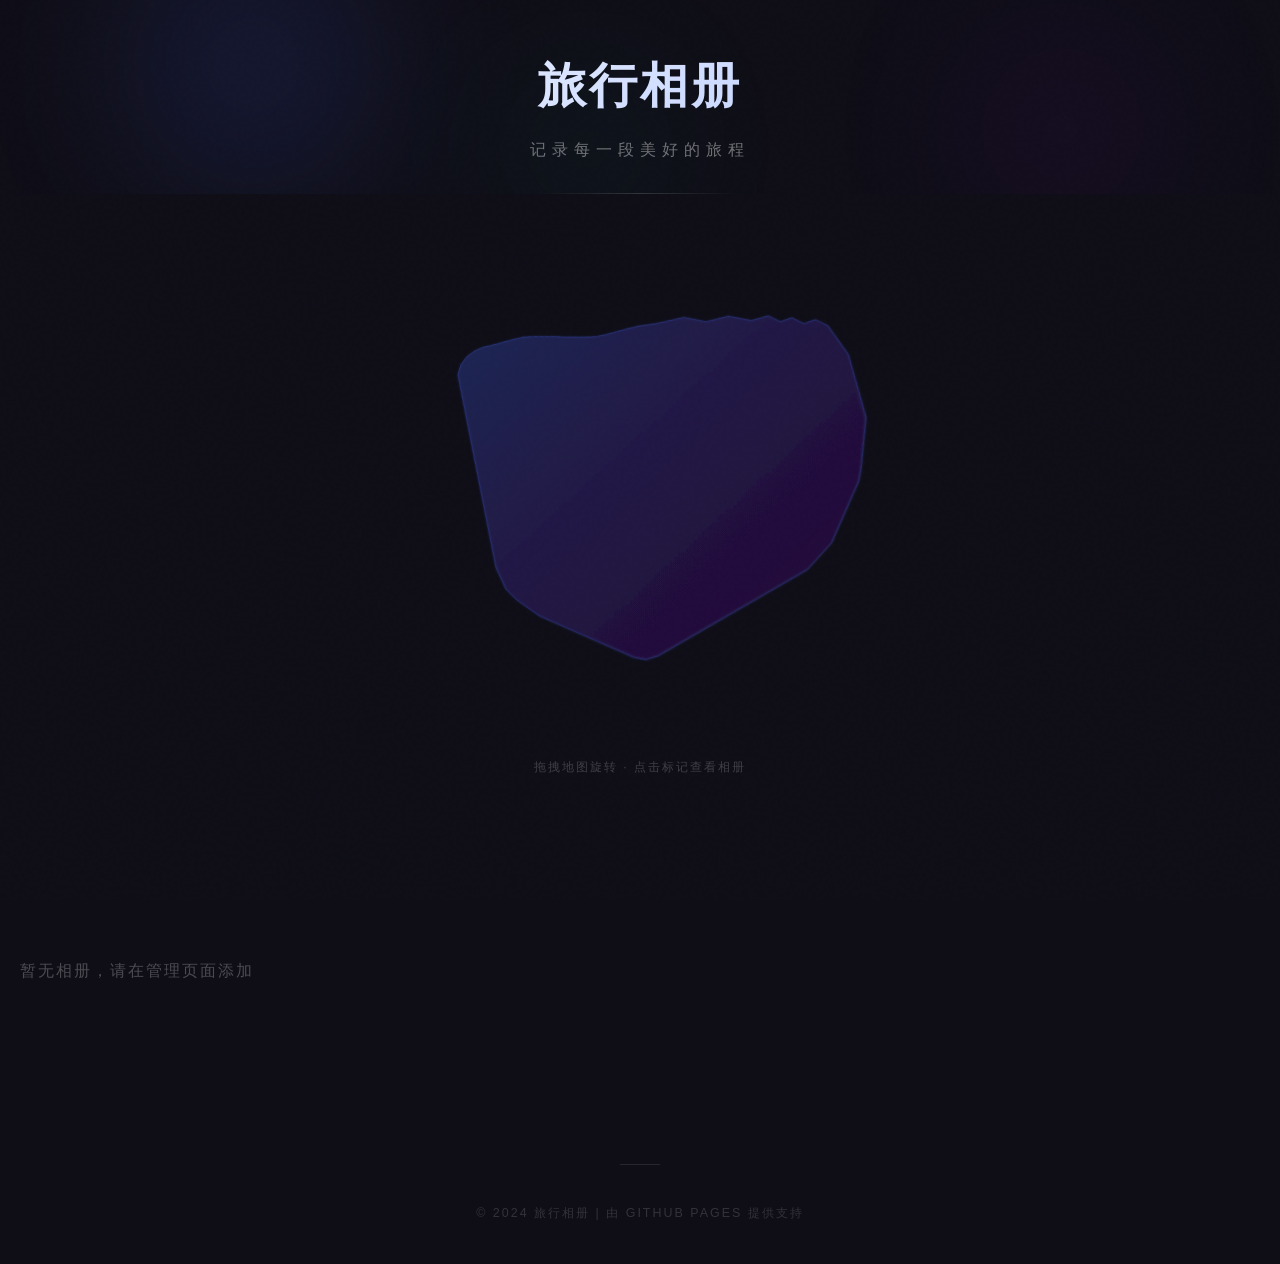
==== index.html @ 3a96f3ee "全新首页：2.5D中国地图+标记定位+底部自流动相册板块+拖拽旋转" ====
<!DOCTYPE html>
<html lang="zh-CN">
<head>
    <meta charset="UTF-8">
    <meta name="viewport" content="width=device-width, initial-scale=1.0">
    <title>旅行相册 - 记录美好旅程</title>
    <link rel="stylesheet" href="css/style.css">
    <link rel="stylesheet" href="css/animations.css">
</head>
<body>
    <div class="bg-decor">
        <div class="bg-orb"></div>
        <div class="bg-orb"></div>
        <div class="bg-orb"></div>
        <div class="bg-orb"></div>
        <div class="bg-orb"></div>
    </div>

    <div class="content-layer">
        <header class="hero-header">
            <div class="header-orbs">
                <div class="header-orb"></div>
                <div class="header-orb"></div>
                <div class="header-orb"></div>
            </div>
            <div class="container">
                <h1>旅行相册</h1>
                <p>记录每一段美好的旅程</p>
            </div>
        </header>

        <section class="map-section">
            <div class="map-wrapper" id="map-wrapper">
                <div class="map-scene" id="map-scene">
                    <svg class="china-map" id="china-map" viewBox="0 0 1000 800" xmlns="http://www.w3.org/2000/svg">
                        <defs>
                            <linearGradient id="mapGrad" x1="0%" y1="0%" x2="100%" y2="100%">
                                <stop offset="0%" style="stop-color:rgba(67,97,238,0.15);stop-opacity:1" />
                                <stop offset="100%" style="stop-color:rgba(114,9,183,0.1);stop-opacity:1" />
                            </linearGradient>
                            <filter id="mapGlow">
                                <feGaussianBlur stdDeviation="2" result="blur" />
                                <feComposite in="SourceGraphic" in2="blur" operator="over" />
                            </filter>
                        </defs>
                        <path class="map-outline" d="M530,80 L580,75 L620,90 L660,85 L700,100 L730,95 L750,110 L770,105 L790,120 L810,115 L830,130 L840,150 L850,170 L860,190 L865,220 L870,250 L875,280 L880,310 L875,340 L870,370 L865,400 L860,420 L850,440 L840,460 L830,480 L820,500 L810,520 L800,530 L790,540 L780,550 L770,560 L750,570 L730,580 L710,590 L690,600 L670,610 L650,620 L630,630 L610,640 L590,650 L570,660 L550,670 L530,680 L510,685 L490,680 L470,670 L450,660 L430,650 L410,640 L390,630 L370,620 L350,610 L330,600 L310,585 L290,570 L270,550 L260,530 L250,510 L245,490 L240,470 L235,450 L230,430 L225,410 L220,390 L215,370 L210,350 L205,330 L200,310 L195,290 L190,270 L185,250 L180,230 L175,210 L170,190 L165,170 L160,150 L155,130 L160,110 L170,95 L185,85 L200,80 L220,78 L240,75 L260,72 L280,70 L300,72 L320,75 L340,78 L360,82 L380,85 L400,88 L420,90 L440,88 L460,85 L480,82 L500,80 L530,80 Z"
                              fill="url(#mapGrad)" stroke="rgba(67,97,238,0.3)" stroke-width="1.5" filter="url(#mapGlow)" />
                        <path class="map-grid" d="M0,200 L1000,200 M0,400 L1000,400 M0,600 L1000,600 M200,0 L200,800 M400,0 L400,800 M600,0 L600,800 M800,0 L800,800"
                              stroke="rgba(255,255,255,0.02)" stroke-width="0.5" fill="none" />
                    </svg>
                    <div class="map-markers" id="map-markers"></div>
                </div>
            </div>
            <div class="map-hint">拖拽地图旋转 · 点击标记查看相册</div>
        </section>

        <section class="albums-section">
            <div class="albums-track-wrapper">
                <div class="albums-track" id="albums-track">
                    <div class="loading-spinner" id="loading"></div>
                </div>
            </div>
        </section>

        <footer>
            <p>&copy; 2024 旅行相册 | 由 GitHub Pages 提供支持</p>
        </footer>
    </div>

    <div class="modal" id="password-modal">
        <div class="modal-content modal-enter">
            <h3>输入密码访问</h3>
            <input type="password" id="password-input" placeholder="请输入访问密码" autocomplete="off">
            <button class="btn" id="password-submit">确认访问</button>
            <p class="error" id="password-error">密码错误，请重试</p>
        </div>
    </div>

    <script src="js/crypto.js"></script>
    <script src="js/github-api.js"></script>
    <script src="js/app.js"></script>
</body>
</html>
---- css/style.css ----
:root {
    --primary-color: #1a1a2e;
    --secondary-color: #4361ee;
    --accent-color: #e74c3c;
    --background-color: #0f0e17;
    --card-background: rgba(255, 255, 255, 0.04);
    --text-color: #fffffe;
    --text-light: rgba(255, 255, 255, 0.5);
    --shadow: 0 4px 20px rgba(0, 0, 0, 0.2);
    --shadow-hover: 0 16px 40px rgba(0, 0, 0, 0.3);
    --radius: 20px;
    --transition: all 0.3s cubic-bezier(0.4, 0, 0.2, 1);
    --border: rgba(255, 255, 255, 0.06);
    --glass: rgba(255, 255, 255, 0.03);
}

* {
    margin: 0;
    padding: 0;
    box-sizing: border-box;
}

body {
    font-family: -apple-system, BlinkMacSystemFont, 'Segoe UI', Roboto, 'Helvetica Neue', Arial, sans-serif;
    background: var(--background-color);
    color: var(--text-color);
    line-height: 1.6;
    min-height: 100vh;
    position: relative;
    overflow-x: hidden;
}

/* ===== 背景装饰层 ===== */
.bg-decor {
    position: fixed;
    inset: 0;
    pointer-events: none;
    z-index: 0;
    overflow: hidden;
}

.bg-orb {
    position: absolute;
    border-radius: 50%;
    filter: blur(100px);
    opacity: 0;
    animation: bgOrbFloat 20s ease-in-out infinite, bgOrbFade 2s ease forwards;
}

.bg-orb:nth-child(1) {
    width: 500px;
    height: 500px;
    background: rgba(67, 97, 238, 0.12);
    top: -10%;
    left: -10%;
    animation-delay: 0s;
}

.bg-orb:nth-child(2) {
    width: 400px;
    height: 400px;
    background: rgba(114, 9, 183, 0.1);
    top: 30%;
    right: -10%;
    animation-delay: -4s;
    animation-duration: 25s;
}

.bg-orb:nth-child(3) {
    width: 350px;
    height: 350px;
    background: rgba(6, 214, 160, 0.06);
    bottom: -5%;
    left: 20%;
    animation-delay: -8s;
    animation-duration: 22s;
}

.bg-orb:nth-child(4) {
    width: 300px;
    height: 300px;
    background: rgba(255, 107, 107, 0.06);
    top: 50%;
    left: 50%;
    animation-delay: -12s;
    animation-duration: 28s;
}

.bg-orb:nth-child(5) {
    width: 250px;
    height: 250px;
    background: rgba(67, 97, 238, 0.08);
    top: 10%;
    right: 20%;
    animation-delay: -6s;
    animation-duration: 18s;
}

@keyframes bgOrbFloat {
    0%, 100% { transform: translate(0, 0) scale(1); }
    20% { transform: translate(50px, -40px) scale(1.1); }
    40% { transform: translate(-40px, 60px) scale(0.9); }
    60% { transform: translate(60px, 30px) scale(1.05); }
    80% { transform: translate(-30px, -50px) scale(0.95); }
}

@keyframes bgOrbFade {
    from { opacity: 0; }
    to { opacity: 1; }
}

/* 背景噪点纹理 */
.bg-decor::after {
    content: '';
    position: absolute;
    inset: 0;
    background-image: url("data:image/svg+xml,%3Csvg viewBox='0 0 256 256' xmlns='http://www.w3.org/2000/svg'%3E%3Cfilter id='noise'%3E%3CfeTurbulence type='fractalNoise' baseFrequency='0.9' numOctaves='4' stitchTiles='stitch'/%3E%3C/filter%3E%3Crect width='100%25' height='100%25' filter='url(%23noise)' opacity='0.03'/%3E%3C/svg%3E");
    opacity: 0.4;
}

.content-layer {
    position: relative;
    z-index: 1;
}

.scroll-animate {
    opacity: 0;
}

.scroll-animate.visible {
    opacity: 1;
}

.container {
    max-width: 1200px;
    margin: 0 auto;
    padding: 0 24px;
}

/* ===== Header ===== */
header {
    background: transparent;
    color: white;
    padding: 72px 0 64px;
    text-align: center;
    margin-bottom: 48px;
    position: relative;
    overflow: hidden;
}

.hero-header {
    background: transparent;
    color: white;
    padding: 48px 0 32px;
    text-align: center;
    position: relative;
    overflow: hidden;
}

.hero-header::before {
    content: '';
    position: absolute;
    bottom: 0;
    left: 50%;
    transform: translateX(-50%);
    width: 200px;
    height: 1px;
    background: linear-gradient(90deg, transparent, rgba(255,255,255,0.15), transparent);
}

header::before {
    content: '';
    position: absolute;
    bottom: 0;
    left: 50%;
    transform: translateX(-50%);
    width: 200px;
    height: 1px;
    background: linear-gradient(90deg, transparent, rgba(255,255,255,0.15), transparent);
}

.header-orbs {
    position: absolute;
    inset: 0;
    overflow: hidden;
    pointer-events: none;
}

.header-orb {
    position: absolute;
    border-radius: 50%;
    filter: blur(80px);
    opacity: 0.5;
    animation: orbFloat 12s ease-in-out infinite;
}

.header-orb:nth-child(1) {
    width: 250px;
    height: 250px;
    background: rgba(67, 97, 238, 0.3);
    top: -60px;
    left: 10%;
}

.header-orb:nth-child(2) {
    width: 180px;
    height: 180px;
    background: rgba(114, 9, 183, 0.25);
    top: 20%;
    right: 10%;
    animation-delay: -3s;
}

.header-orb:nth-child(3) {
    width: 150px;
    height: 150px;
    background: rgba(6, 214, 160, 0.15);
    bottom: -30px;
    left: 40%;
    animation-delay: -6s;
}

@keyframes orbFloat {
    0%, 100% { transform: translate(0, 0) scale(1); }
    25% { transform: translate(30px, -20px) scale(1.1); }
    50% { transform: translate(-20px, 30px) scale(0.9); }
    75% { transform: translate(20px, 10px) scale(1.05); }
}

@keyframes headerGlow {
    0%, 100% { transform: translate(0, 0); }
    50% { transform: translate(20px, -20px); }
}

header h1 {
    font-size: 3rem;
    font-weight: 800;
    margin-bottom: 12px;
    position: relative;
    background: linear-gradient(135deg, #ffffff 0%, #a8c0ff 50%, #7c83ff 100%);
    background-size: 200% 200%;
    -webkit-background-clip: text;
    -webkit-text-fill-color: transparent;
    background-clip: text;
    animation: shimmer 4s ease-in-out infinite;
    letter-spacing: 3px;
}

@keyframes shimmer {
    0%, 100% { background-position: 0% 50%; }
    50% { background-position: 100% 50%; }
}

header p {
    font-size: 1rem;
    opacity: 0.4;
    position: relative;
    letter-spacing: 6px;
    font-weight: 300;
    text-transform: uppercase;
}

/* ===== Map Section ===== */
.map-section {
    padding: 0 0 40px;
    position: relative;
}

.map-wrapper {
    perspective: 1200px;
    perspective-origin: 50% 40%;
    max-width: 900px;
    margin: 0 auto;
    height: 500px;
    display: flex;
    align-items: center;
    justify-content: center;
    cursor: grab;
    user-select: none;
}

.map-wrapper:active {
    cursor: grabbing;
}

.map-scene {
    position: relative;
    width: 600px;
    height: 480px;
    transform-style: preserve-3d;
    transform: rotateX(25deg) rotateY(-15deg);
    transition: transform 0.1s linear;
}

.china-map {
    width: 100%;
    height: 100%;
    pointer-events: none;
}

.map-outline {
    transition: stroke 0.3s ease;
}

.map-grid {
    opacity: 0.5;
}

.map-markers {
    position: absolute;
    inset: 0;
    pointer-events: none;
}

.map-marker {
    position: absolute;
    width: 16px;
    height: 16px;
    transform: translate(-50%, -50%);
    cursor: pointer;
    pointer-events: auto;
    z-index: 2;
}

.map-marker-dot {
    width: 100%;
    height: 100%;
    border-radius: 50%;
    background: rgba(67, 97, 238, 0.8);
    border: 2px solid rgba(255,255,255,0.6);
    box-shadow: 0 0 12px rgba(67, 97, 238, 0.5);
    transition: all 0.3s ease;
}

.map-marker:hover .map-marker-dot {
    transform: scale(1.4);
    background: rgba(67, 97, 238, 1);
    box-shadow: 0 0 20px rgba(67, 97, 238, 0.8);
}

.map-marker.active .map-marker-dot {
    background: rgba(255, 107, 107, 0.9);
    box-shadow: 0 0 20px rgba(255, 107, 107, 0.6);
    transform: scale(1.3);
}

.map-marker-pulse {
    position: absolute;
    inset: -4px;
    border-radius: 50%;
    border: 2px solid rgba(67, 97, 238, 0.4);
    animation: markerPulse 2s ease-out infinite;
}

.map-marker.active .map-marker-pulse {
    border-color: rgba(255, 107, 107, 0.4);
}

@keyframes markerPulse {
    0% { transform: scale(1); opacity: 1; }
    100% { transform: scale(2.5); opacity: 0; }
}

.map-marker-label {
    position: absolute;
    top: -32px;
    left: 50%;
    transform: translateX(-50%);
    background: rgba(0,0,0,0.7);
    backdrop-filter: blur(8px);
    color: white;
    padding: 4px 10px;
    border-radius: 6px;
    font-size: 0.72rem;
    white-space: nowrap;
    opacity: 0;
    transition: opacity 0.3s ease;
    pointer-events: none;
    border: 1px solid rgba(255,255,255,0.1);
}

.map-marker:hover .map-marker-label,
.map-marker.active .map-marker-label {
    opacity: 1;
}

.map-hint {
    text-align: center;
    color: rgba(255,255,255,0.2);
    font-size: 0.78rem;
    letter-spacing: 2px;
    margin-top: 16px;
}

/* ===== Albums Track ===== */
.albums-section {
    padding: 20px 0 60px;
    overflow: hidden;
}

.albums-track-wrapper {
    position: relative;
    width: 100%;
}

.albums-track {
    display: flex;
    gap: 24px;
    padding: 20px 0;
    overflow-x: auto;
    scroll-behavior: smooth;
    scrollbar-width: none;
    -ms-overflow-style: none;
}

.albums-track::-webkit-scrollbar {
    display: none;
}

.album-card {
    flex: 0 0 320px;
    background: rgba(255,255,255,0.04);
    backdrop-filter: blur(20px);
    border-radius: 20px;
    overflow: hidden;
    border: 1px solid rgba(255,255,255,0.06);
    cursor: pointer;
    transition: all 0.4s var(--ease-out-expo);
    opacity: 0.6;
    transform: scale(0.95);
}

.album-card.active {
    opacity: 1;
    transform: scale(1);
    border-color: rgba(67, 97, 238, 0.3);
    box-shadow: 0 8px 40px rgba(67, 97, 238, 0.15);
}

.album-card:hover {
    opacity: 1;
    transform: scale(1.02);
    border-color: rgba(67, 97, 238, 0.2);
}

.album-card-cover {
    height: 200px;
    overflow: hidden;
    position: relative;
}

.album-card-cover img {
    width: 100%;
    height: 100%;
    object-fit: cover;
    transition: transform 0.5s ease;
}

.album-card:hover .album-card-cover img {
    transform: scale(1.06);
}

.album-card-cover::after {
    content: '';
    position: absolute;
    bottom: 0;
    left: 0;
    right: 0;
    height: 50%;
    background: linear-gradient(transparent, rgba(15,14,23,0.6));
}

.album-card-info {
    padding: 18px 20px;
}

.album-card-tag {
    display: inline-block;
    font-size: 0.65rem;
    font-weight: 600;
    letter-spacing: 2px;
    text-transform: uppercase;
    color: rgba(67, 97, 238, 0.7);
    margin-bottom: 8px;
    background: rgba(67, 97, 238, 0.08);
    padding: 3px 8px;
    border-radius: 4px;
}

.album-card-title {
    font-size: 1.1rem;
    font-weight: 700;
    color: rgba(255,255,255,0.95);
    margin-bottom: 4px;
}

.album-card-meta {
    font-size: 0.8rem;
    color: rgba(255,255,255,0.3);
}

/* ===== Card Grid ===== */
.grid {
    display: flex;
    flex-direction: column;
    gap: 0;
    padding-bottom: 40px;
}

.empty-hint {
    text-align: center;
    color: rgba(255,255,255,0.25);
    padding: 100px 20px;
    font-size: 1rem;
    letter-spacing: 2px;
}

/* ===== Album Row Layout ===== */
.album-row {
    padding: 0 0 80px;
    cursor: pointer;
}

.album-row-inner {
    display: flex;
    align-items: center;
    gap: 60px;
    max-width: 1100px;
    margin: 0 auto;
    padding: 0 24px;
}

.album-row-inner.reverse {
    flex-direction: row-reverse;
}

.album-cover {
    flex: 1.2;
    position: relative;
    border-radius: 20px;
    overflow: hidden;
    box-shadow: 0 8px 40px rgba(0, 0, 0, 0.3);
    aspect-ratio: 16 / 10;
}

.album-cover img {
    width: 100%;
    height: 100%;
    object-fit: cover;
    display: block;
    transition: transform 0.7s cubic-bezier(0.4, 0, 0.2, 1);
}

.album-row:hover .album-cover img {
    transform: scale(1.06);
}

.album-cover::after {
    content: '';
    position: absolute;
    inset: 0;
    border-radius: 20px;
    border: 1px solid rgba(255,255,255,0.06);
    pointer-events: none;
    transition: border-color 0.4s ease;
}

.album-row:hover .album-cover::after {
    border-color: rgba(67, 97, 238, 0.25);
}

.album-lock {
    position: absolute;
    top: 16px;
    right: 16px;
    background: rgba(0, 0, 0, 0.5);
    backdrop-filter: blur(12px);
    color: rgba(255,255,255,0.8);
    width: 40px;
    height: 40px;
    border-radius: 50%;
    display: flex;
    align-items: center;
    justify-content: center;
    z-index: 2;
    border: 1px solid rgba(255,255,255,0.1);
}

.album-info {
    flex: 0.8;
    padding: 20px 0;
}

.album-tag {
    display: inline-block;
    font-size: 0.7rem;
    font-weight: 600;
    letter-spacing: 3px;
    text-transform: uppercase;
    color: rgba(67, 97, 238, 0.7);
    margin-bottom: 14px;
    background: rgba(67, 97, 238, 0.08);
    padding: 5px 12px;
    border-radius: 6px;
}

.album-title {
    font-size: 2rem;
    font-weight: 800;
    color: rgba(255,255,255,0.95);
    margin-bottom: 10px;
    line-height: 1.2;
    letter-spacing: 1px;
}

.album-meta {
    font-size: 0.88rem;
    color: rgba(255,255,255,0.3);
    margin-bottom: 24px;
    letter-spacing: 1px;
}

.album-arrow {
    display: inline-flex;
    align-items: center;
    justify-content: center;
    width: 48px;
    height: 48px;
    border-radius: 50%;
    background: rgba(255,255,255,0.04);
    border: 1px solid rgba(255,255,255,0.06);
    color: rgba(255,255,255,0.3);
    transition: all 0.4s ease;
}

.album-row:hover .album-arrow {
    background: rgba(67, 97, 238, 0.15);
    border-color: rgba(67, 97, 238, 0.3);
    color: rgba(67, 97, 238, 0.9);
    transform: translateX(6px);
}

.card {
    background: var(--card-background);
    border-radius: 24px;
    box-shadow: 0 4px 30px rgba(0, 0, 0, 0.2);
    overflow: hidden;
    transition: all 0.5s cubic-bezier(0.4, 0, 0.2, 1);
    cursor: pointer;
    position: relative;
    border: 1px solid var(--border);
    backdrop-filter: blur(20px);
}

.card::before {
    content: '';
    position: absolute;
    inset: 0;
    border-radius: 24px;
    background: linear-gradient(135deg, rgba(67, 97, 238, 0.1) 0%, transparent 50%, rgba(114, 9, 183, 0.05) 100%);
    opacity: 0;
    transition: opacity 0.5s ease;
    z-index: 1;
    pointer-events: none;
}

.card::after {
    content: '';
    position: absolute;
    inset: -1px;
    border-radius: 25px;
    background: linear-gradient(135deg, rgba(67, 97, 238, 0.2), transparent 40%, rgba(114, 9, 183, 0.15));
    z-index: -1;
    opacity: 0;
    transition: opacity 0.5s ease;
}

.card:hover {
    transform: translateY(-10px) scale(1.02);
    box-shadow: 0 24px 50px rgba(67, 97, 238, 0.15), 0 0 80px rgba(67, 97, 238, 0.05);
    border-color: rgba(67, 97, 238, 0.15);
}

.card:hover::before,
.card:hover::after {
    opacity: 1;
}

.card-image-wrapper {
    overflow: hidden;
    height: 220px;
    position: relative;
}

.card-image-wrapper::after {
    content: '';
    position: absolute;
    bottom: 0;
    left: 0;
    right: 0;
    height: 50%;
    background: linear-gradient(transparent, rgba(15, 14, 23, 0.6));
    pointer-events: none;
    z-index: 1;
}

.card-image {
    width: 100%;
    height: 100%;
    object-fit: cover;
    display: block;
    transition: transform 0.7s cubic-bezier(0.4, 0, 0.2, 1);
}

.card:hover .card-image {
    transform: scale(1.1);
}

.card-content {
    padding: 22px 24px;
    position: relative;
}

.card-title {
    font-size: 1.15rem;
    font-weight: 700;
    margin-bottom: 6px;
    color: #fffffe;
    letter-spacing: 0.5px;
}

.card-count {
    font-size: 0.8rem;
    color: rgba(255, 255, 255, 0.35);
    display: flex;
    align-items: center;
    gap: 8px;
}

.card-count::before {
    content: '';
    width: 16px;
    height: 1px;
    background: rgba(255, 255, 255, 0.2);
}

.card-lock {
    position: absolute;
    top: 16px;
    right: 16px;
    background: rgba(0, 0, 0, 0.5);
    backdrop-filter: blur(12px);
    color: white;
    width: 36px;
    height: 36px;
    border-radius: 50%;
    display: flex;
    align-items: center;
    justify-content: center;
    font-size: 0.85rem;
    z-index: 3;
    border: 1px solid rgba(255,255,255,0.1);
}

/* ===== Gallery Header ===== */
.gallery-header {
    background: transparent;
    color: white;
    padding: 40px 0 36px;
    margin-bottom: 32px;
    position: relative;
    overflow: hidden;
}

.gallery-header .back-btn {
    display: inline-flex;
    align-items: center;
    gap: 8px;
    color: rgba(255,255,255,0.5);
    text-decoration: none;
    font-size: 0.85rem;
    margin-bottom: 20px;
    transition: var(--transition);
    position: relative;
}

.gallery-header .back-btn:hover {
    color: rgba(255,255,255,0.9);
    transform: translateX(-3px);
}

.gallery-header-top {
    display: flex;
    justify-content: space-between;
    align-items: flex-end;
    position: relative;
}

.gallery-header h1 {
    font-size: 2rem;
    margin-bottom: 4px;
    background: linear-gradient(135deg, #ffffff, #a8c0ff);
    -webkit-background-clip: text;
    -webkit-text-fill-color: transparent;
    background-clip: text;
    font-weight: 700;
}

.gallery-subtitle {
    font-size: 0.82rem;
    opacity: 0.3;
    letter-spacing: 2px;
    text-transform: uppercase;
}

/* ===== View Toggle ===== */
.view-toggle {
    display: flex;
    position: relative;
    background: rgba(255,255,255,0.05);
    border-radius: 12px;
    padding: 4px;
    backdrop-filter: blur(12px);
    flex-shrink: 0;
    border: 1px solid rgba(255,255,255,0.06);
}

.toggle-btn {
    display: flex;
    align-items: center;
    gap: 6px;
    padding: 8px 16px;
    border: none;
    background: transparent;
    color: rgba(255,255,255,0.35);
    font-size: 0.8rem;
    font-weight: 500;
    cursor: pointer;
    border-radius: 10px;
    transition: var(--transition);
    position: relative;
    z-index: 1;
    white-space: nowrap;
}

.toggle-btn.active {
    color: var(--text-color);
}

.toggle-btn:hover:not(.active) {
    color: rgba(255,255,255,0.7);
}

.toggle-slider {
    position: absolute;
    top: 4px;
    left: 4px;
    width: calc(50% - 4px);
    height: calc(100% - 8px);
    background: rgba(255,255,255,0.1);
    border-radius: 10px;
    transition: transform 0.3s cubic-bezier(0.4, 0, 0.2, 1);
    box-shadow: 0 2px 10px rgba(0,0,0,0.2);
    border: 1px solid rgba(255,255,255,0.08);
}

/* ===== Gallery Grid ===== */
.gallery-grid {
    columns: 3;
    column-gap: 18px;
    padding-bottom: 60px;
}

.gallery-grid-compact {
    columns: 4;
    column-gap: 12px;
}

.gallery-empty {
    text-align: center;
    color: rgba(255,255,255,0.3);
    padding: 80px 20px;
    font-size: 1rem;
    grid-column: 1 / -1;
    letter-spacing: 1px;
}

.gallery-item {
    break-inside: avoid;
    margin-bottom: 18px;
    border-radius: 16px;
    overflow: hidden;
    box-shadow: 0 4px 20px rgba(0, 0, 0, 0.3);
    cursor: pointer;
    transition: all 0.5s cubic-bezier(0.4, 0, 0.2, 1);
    position: relative;
    border: 1px solid rgba(255,255,255,0.04);
}

.gallery-grid-compact .gallery-item {
    margin-bottom: 12px;
    border-radius: 12px;
}

.gallery-item::before {
    content: '';
    position: absolute;
    inset: -1px;
    border-radius: 17px;
    background: linear-gradient(135deg, rgba(67, 97, 238, 0.2), transparent, rgba(114, 9, 183, 0.1));
    z-index: -1;
    opacity: 0;
    transition: opacity 0.5s ease;
}

.gallery-item:hover {
    transform: translateY(-6px) scale(1.01);
    box-shadow: 0 20px 40px rgba(67, 97, 238, 0.12), 0 0 60px rgba(67, 97, 238, 0.04);
    border-color: rgba(67, 97, 238, 0.15);
}

.gallery-item:hover::before {
    opacity: 1;
}

.gallery-item img {
    width: 100%;
    display: block;
    transition: opacity 0.5s ease, transform 0.6s cubic-bezier(0.4, 0, 0.2, 1);
}

.gallery-item:hover img {
    transform: scale(1.04);
}

.gallery-grid-compact .gallery-item:hover img {
    transform: scale(1.06);
}

.gallery-item-overlay {
    position: absolute;
    bottom: 0;
    left: 0;
    right: 0;
    padding: 50px 14px 14px;
    background: linear-gradient(transparent, rgba(0,0,0,0.5));
    opacity: 0;
    transition: opacity 0.4s ease;
    display: flex;
    align-items: flex-end;
    justify-content: flex-end;
}

.gallery-item:hover .gallery-item-overlay {
    opacity: 1;
}

.gallery-item-index {
    color: rgba(255,255,255,0.8);
    font-size: 0.72rem;
    font-weight: 600;
    background: rgba(255,255,255,0.1);
    backdrop-filter: blur(8px);
    padding: 4px 10px;
    border-radius: 20px;
    border: 1px solid rgba(255,255,255,0.08);
    letter-spacing: 1.5px;
}

/* ===== Lightbox ===== */
.lightbox {
    display: none;
    position: fixed;
    top: 0;
    left: 0;
    width: 100%;
    height: 100%;
    z-index: 1000;
    align-items: center;
    justify-content: center;
}

.lightbox.active {
    display: flex;
}

.lightbox-overlay {
    position: absolute;
    top: 0;
    left: 0;
    width: 100%;
    height: 100%;
    background: rgba(0, 0, 0, 0.95);
    backdrop-filter: blur(20px);
    opacity: 0;
    transition: opacity 0.3s ease;
}

.lightbox.active .lightbox-overlay {
    opacity: 1;
}

.lightbox-container {
    position: relative;
    max-width: 90vw;
    max-height: 90vh;
    display: flex;
    align-items: center;
    justify-content: center;
    z-index: 1;
    min-width: 200px;
    min-height: 200px;
}

.lightbox-image-wrapper {
    display: flex;
    align-items: center;
    justify-content: center;
    position: relative;
}

.lightbox-image-wrapper.loading::after {
    content: '';
    width: 36px;
    height: 36px;
    border: 3px solid rgba(255,255,255,0.1);
    border-top: 3px solid rgba(255,255,255,0.5);
    border-radius: 50%;
    animation: spin 0.7s linear infinite;
    position: absolute;
}

.lightbox-image-wrapper img {
    max-width: 88vw;
    max-height: 82vh;
    object-fit: contain;
    border-radius: 12px;
    box-shadow: 0 40px 100px rgba(0, 0, 0, 0.6);
    opacity: 1;
    transform: translateX(0);
    transition: opacity 0.25s ease, transform 0.25s ease;
}

.lightbox-close {
    position: fixed;
    top: 20px;
    right: 20px;
    color: rgba(255,255,255,0.5);
    cursor: pointer;
    background: rgba(255, 255, 255, 0.05);
    border: 1px solid rgba(255,255,255,0.08);
    width: 44px;
    height: 44px;
    border-radius: 50%;
    display: flex;
    align-items: center;
    justify-content: center;
    transition: var(--transition);
    backdrop-filter: blur(8px);
    z-index: 10;
}

.lightbox-close:hover {
    background: rgba(255, 255, 255, 0.15);
    color: white;
    transform: rotate(90deg);
}

.lightbox-nav {
    position: fixed;
    top: 50%;
    transform: translateY(-50%);
    background: rgba(255, 255, 255, 0.05);
    backdrop-filter: blur(8px);
    color: rgba(255,255,255,0.5);
    border: 1px solid rgba(255,255,255,0.06);
    width: 52px;
    height: 52px;
    cursor: pointer;
    font-size: 1.5rem;
    border-radius: 50%;
    transition: var(--transition);
    display: flex;
    align-items: center;
    justify-content: center;
    z-index: 10;
}

.lightbox-nav:hover {
    background: rgba(255, 255, 255, 0.15);
    color: white;
    transform: translateY(-50%) scale(1.1);
}

.lightbox-prev {
    left: 20px;
}

.lightbox-next {
    right: 20px;
}

.lightbox-info {
    position: fixed;
    bottom: 24px;
    left: 50%;
    transform: translateX(-50%);
    z-index: 10;
}

.lightbox-counter {
    color: rgba(255, 255, 255, 0.3);
    font-size: 0.82rem;
    font-weight: 500;
    letter-spacing: 4px;
}

/* ===== Image Badge (Admin) ===== */
.image-badge {
    position: absolute;
    top: 8px;
    left: 8px;
    background: linear-gradient(135deg, #4361ee, #7209b7);
    color: white;
    font-size: 0.65rem;
    font-weight: 600;
    padding: 3px 9px;
    border-radius: 6px;
    letter-spacing: 0.5px;
    box-shadow: 0 2px 12px rgba(67, 97, 238, 0.4);
    z-index: 1;
}

/* ===== Modal ===== */
.modal {
    display: none;
    position: fixed;
    top: 0;
    left: 0;
    width: 100%;
    height: 100%;
    background: rgba(0, 0, 0, 0.7);
    backdrop-filter: blur(10px);
    z-index: 1000;
    align-items: center;
    justify-content: center;
    opacity: 0;
    transition: opacity 0.3s ease;
}

.modal.active {
    display: flex;
    opacity: 1;
}

.modal-content {
    background: rgba(30, 30, 50, 0.95);
    backdrop-filter: blur(20px);
    padding: 40px;
    border-radius: 24px;
    width: 90%;
    max-width: 400px;
    text-align: center;
    box-shadow: 0 30px 80px rgba(0, 0, 0, 0.4);
    border: 1px solid rgba(255,255,255,0.06);
}

.modal-content h3 {
    margin-bottom: 24px;
    color: #fffffe;
    font-size: 1.3rem;
    font-weight: 700;
}

.modal-content input {
    width: 100%;
    padding: 14px 18px;
    border: 1px solid rgba(255,255,255,0.08);
    border-radius: 14px;
    font-size: 1rem;
    margin-bottom: 18px;
    transition: var(--transition);
    background: rgba(255,255,255,0.04);
    color: white;
}

.modal-content input::placeholder {
    color: rgba(255,255,255,0.25);
}

.modal-content input:focus {
    outline: none;
    border-color: rgba(67, 97, 238, 0.4);
    box-shadow: 0 0 0 4px rgba(67, 97, 238, 0.1);
    background: rgba(255,255,255,0.06);
}

.modal-content .btn {
    padding: 14px 40px;
    background: linear-gradient(135deg, #4361ee, #7209b7);
    color: white;
    border: none;
    border-radius: 14px;
    font-size: 1rem;
    font-weight: 600;
    cursor: pointer;
    transition: var(--transition);
    box-shadow: 0 4px 20px rgba(67, 97, 238, 0.3);
    width: 100%;
}

.modal-content .btn:hover {
    transform: translateY(-2px);
    box-shadow: 0 8px 30px rgba(67, 97, 238, 0.4);
}

.modal-content .error {
    color: #ff6b6b;
    font-size: 0.85rem;
    margin-top: 14px;
    display: none;
}

footer {
    text-align: center;
    padding: 40px 24px;
    color: rgba(255,255,255,0.15);
    font-size: 0.78rem;
    letter-spacing: 2px;
    position: relative;
    text-transform: uppercase;
}

footer::before {
    content: '';
    position: absolute;
    top: 0;
    left: 50%;
    transform: translateX(-50%);
    width: 40px;
    height: 1px;
    background: rgba(255,255,255,0.1);
}

/* ===== Responsive ===== */
@media (max-width: 1024px) {
    .gallery-grid-compact {
        columns: 3;
    }

    .album-row-inner {
        gap: 40px;
    }

    .album-title {
        font-size: 1.6rem;
    }
}

@media (max-width: 768px) {
    header h1 {
        font-size: 2rem;
    }

    header {
        padding: 56px 0 48px;
    }

    .album-row-inner,
    .album-row-inner.reverse {
        flex-direction: column;
        gap: 24px;
    }

    .album-cover {
        width: 100%;
    }

    .album-info {
        text-align: center;
    }

    .album-arrow {
        margin: 0 auto;
    }

    .album-title {
        font-size: 1.5rem;
    }

    .album-row {
        padding-bottom: 50px;
    }

    .gallery-grid {
        columns: 2;
        column-gap: 14px;
    }

    .gallery-grid-compact {
        columns: 3;
        column-gap: 10px;
    }

    .gallery-item {
        margin-bottom: 14px;
    }

    .gallery-header-top {
        flex-direction: column;
        align-items: flex-start;
        gap: 16px;
    }

    .lightbox-prev {
        left: 10px;
    }

    .lightbox-next {
        right: 10px;
    }

    .lightbox-nav {
        width: 44px;
        height: 44px;
    }

    .lightbox-close {
        top: 14px;
        right: 14px;
        width: 40px;
        height: 40px;
    }
}

@media (max-width: 480px) {
    .gallery-grid,
    .gallery-grid-compact {
        columns: 2;
        column-gap: 8px;
    }

    header {
        padding: 48px 0 40px;
    }

    header h1 {
        font-size: 1.6rem;
    }

    .gallery-header h1 {
        font-size: 1.4rem;
    }

    .lightbox-image-wrapper img {
        max-width: 95vw;
        max-height: 78vh;
    }

    .toggle-btn {
        padding: 6px 12px;
        font-size: 0.75rem;
    }

    .album-title {
        font-size: 1.3rem;
    }

    .album-tag {
        font-size: 0.65rem;
    }
}
---- css/animations.css ----
/* ===== 基础缓动 ===== */
:root {
    --ease-out-expo: cubic-bezier(0.16, 1, 0.3, 1);
    --ease-out-quart: cubic-bezier(0.25, 1, 0.5, 1);
    --ease-out-back: cubic-bezier(0.34, 1.56, 0.64, 1);
}

/* ===== 页面淡入 ===== */
@keyframes pageIn {
    from { opacity: 0; }
    to { opacity: 1; }
}

body {
    animation: pageIn 0.6s var(--ease-out-expo);
}

/* ===== 首页栏目滚动动画 ===== */
.album-row .album-cover {
    opacity: 0;
    transform: translateY(50px) scale(0.96);
    transition: opacity 0.7s var(--ease-out-expo),
                transform 0.7s var(--ease-out-expo);
}

.album-row .album-info {
    opacity: 0;
    transform: translateY(40px);
    transition: opacity 0.7s var(--ease-out-expo) 0.1s,
                transform 0.7s var(--ease-out-expo) 0.1s;
}

/* 可见状态 */
.album-row.visible .album-cover {
    opacity: 1;
    transform: translateY(0) scale(1);
}

.album-row.visible .album-info {
    opacity: 1;
    transform: translateY(0);
}

/* 退出动画稍快 */
.album-row:not(.visible) .album-cover {
    transition-duration: 0.4s;
    transition-delay: 0.05s;
}

.album-row:not(.visible) .album-info {
    transition-duration: 0.35s;
    transition-delay: 0s;
}

/* ===== 画廊滚动动画 ===== */
.gallery-item {
    opacity: 0;
    transform: translateY(30px) scale(0.97);
    transition: opacity 0.5s var(--ease-out-expo),
                transform 0.5s var(--ease-out-expo);
}

.gallery-item.visible {
    opacity: 1;
    transform: translateY(0) scale(1);
}

/* 退出更快 */
.gallery-item:not(.visible) {
    transition-duration: 0.3s;
}

/* 交错延迟 */
.gallery-item:nth-child(1) { transition-delay: 0s; }
.gallery-item:nth-child(2) { transition-delay: 0.05s; }
.gallery-item:nth-child(3) { transition-delay: 0.1s; }
.gallery-item:nth-child(4) { transition-delay: 0.02s; }
.gallery-item:nth-child(5) { transition-delay: 0.07s; }
.gallery-item:nth-child(6) { transition-delay: 0.12s; }

/* 退出时不需要交错 */
.gallery-item:not(.visible) { transition-delay: 0s; }

/* ===== 图片加载 ===== */
.img-loading {
    opacity: 0;
    transform: scale(1.03);
    transition: opacity 0.5s var(--ease-out-expo),
                transform 0.5s var(--ease-out-expo);
}

.img-loaded {
    opacity: 1;
    transform: scale(1);
}

/* ===== 背景光球动画 ===== */
.bg-orb {
    animation: bgOrbDrift 25s var(--ease-out-quart) infinite alternate;
}

.bg-orb:nth-child(1) { animation-delay: 0s; }
.bg-orb:nth-child(2) { animation-delay: -5s; }
.bg-orb:nth-child(3) { animation-delay: -10s; }
.bg-orb:nth-child(4) { animation-delay: -15s; }
.bg-orb:nth-child(5) { animation-delay: -8s; }

@keyframes bgOrbDrift {
    0% { transform: translate(0, 0) scale(1); }
    25% { transform: translate(30px, -50px) scale(1.05); }
    50% { transform: translate(-40px, 30px) scale(0.95); }
    75% { transform: translate(50px, -20px) scale(1.08); }
    100% { transform: translate(-20px, 40px) scale(0.92); }
}

/* ===== Header 光球 ===== */
@keyframes orbFloat {
    0%, 100% { transform: translate(0, 0) scale(1); }
    25% { transform: translate(25px, -15px) scale(1.08); }
    50% { transform: translate(-15px, 25px) scale(0.92); }
    75% { transform: translate(20px, 10px) scale(1.04); }
}

/* ===== 渐变背景动画 ===== */
@keyframes gradientShift {
    0% { background-position: 0% 50%; }
    50% { background-position: 100% 50%; }
    100% { background-position: 0% 50%; }
}

.gradient-animate {
    background-size: 200% 200%;
    animation: gradientShift 8s ease infinite;
}

/* ===== 加载旋转 ===== */
@keyframes spin {
    0% { transform: rotate(0deg); }
    100% { transform: rotate(360deg); }
}

.loading-spinner {
    width: 36px;
    height: 36px;
    border: 3px solid rgba(67, 97, 238, 0.1);
    border-top: 3px solid var(--secondary-color);
    border-radius: 50%;
    animation: spin 0.8s linear infinite;
    margin: 40px auto;
}

/* ===== 弹窗动画 ===== */
.modal-enter {
    animation: modalEnter 0.4s var(--ease-out-back) forwards;
}

@keyframes modalEnter {
    from { opacity: 0; transform: scale(0.88) translateY(-20px); }
    to { opacity: 1; transform: scale(1) translateY(0); }
}

/* ===== Lightbox 动画 ===== */
.lightbox-enter {
    animation: lightboxEnter 0.35s var(--ease-out-expo) forwards;
}

@keyframes lightboxEnter {
    from { opacity: 0; transform: scale(0.94); }
    to { opacity: 1; transform: scale(1); }
}

/* ===== 抖动 ===== */
@keyframes shake {
    0%, 100% { transform: translateX(0); }
    10%, 30%, 50%, 70%, 90% { transform: translateX(-4px); }
    20%, 40%, 60%, 80% { transform: translateX(4px); }
}

.shake {
    animation: shake 0.4s ease;
}

/* ===== 悬停光泽 ===== */
@keyframes hoverShine {
    from { left: -100%; }
    to { left: 200%; }
}

.card:hover .card-image-wrapper::before {
    content: '';
    position: absolute;
    top: 0;
    left: -100%;
    width: 60%;
    height: 100%;
    background: linear-gradient(90deg, transparent, rgba(255,255,255,0.12), transparent);
    animation: hoverShine 0.8s ease;
    z-index: 1;
    pointer-events: none;
}
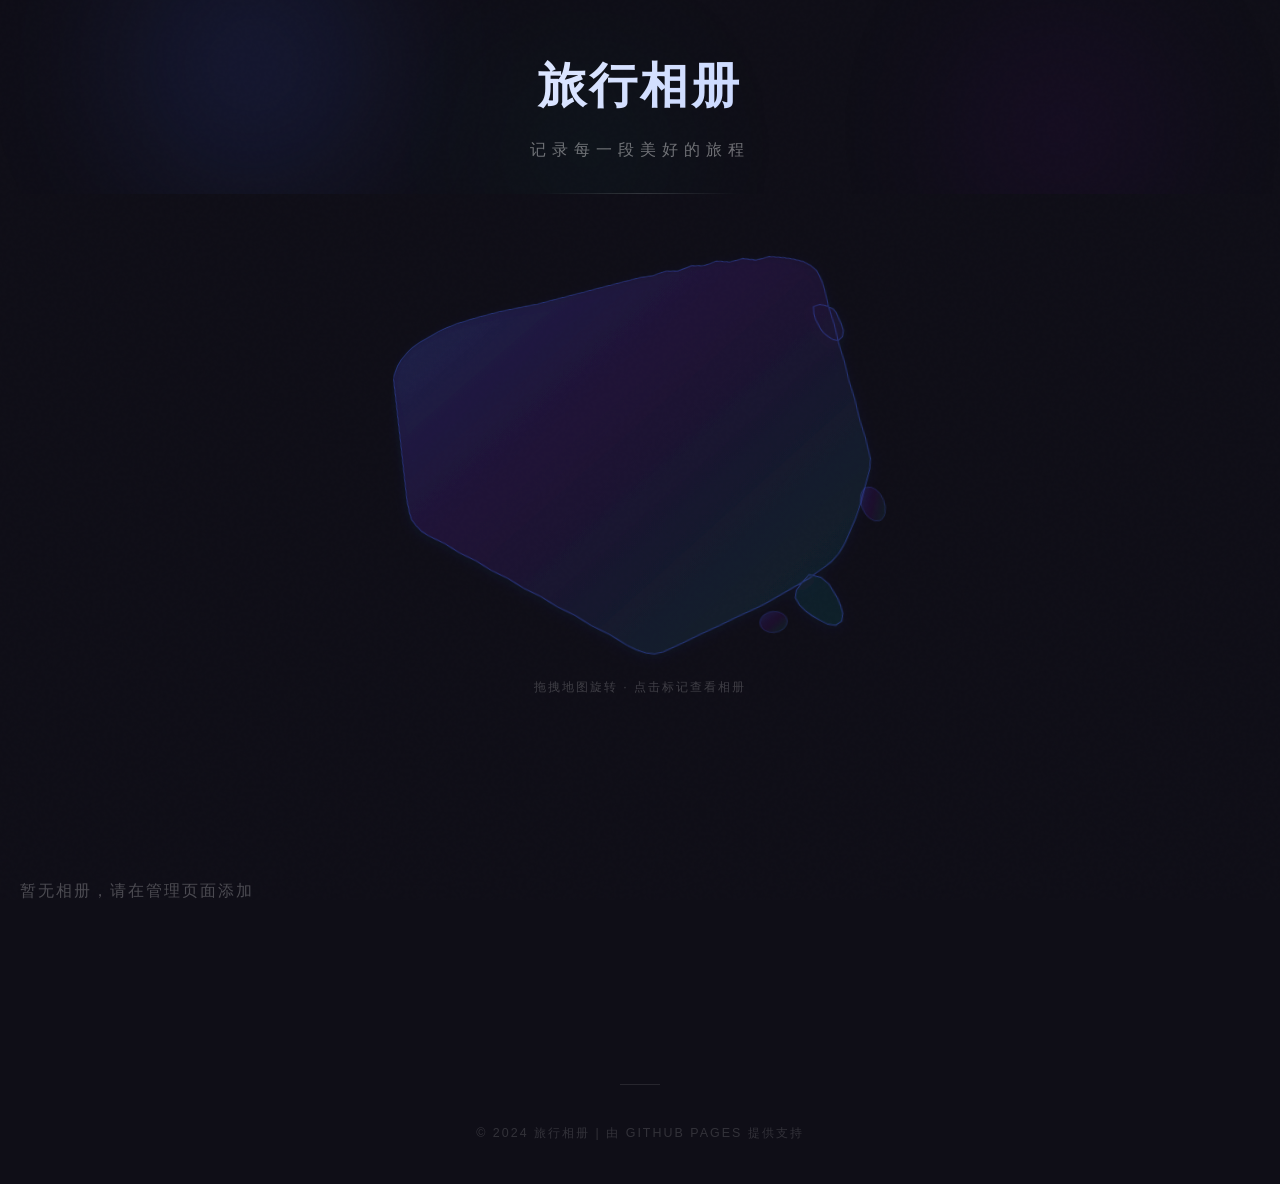
==== commit 9a968815: "修正中国地图轮廓形状，添加台湾海南，优化视觉效果" ====
--- a/index.html
+++ b/index.html
@@ -32,21 +32,50 @@
         <section class="map-section">
             <div class="map-wrapper" id="map-wrapper">
                 <div class="map-scene" id="map-scene">
-                    <svg class="china-map" id="china-map" viewBox="0 0 1000 800" xmlns="http://www.w3.org/2000/svg">
+                    <svg class="china-map" id="china-map" viewBox="0 0 800 700" xmlns="http://www.w3.org/2000/svg">
                         <defs>
                             <linearGradient id="mapGrad" x1="0%" y1="0%" x2="100%" y2="100%">
-                                <stop offset="0%" style="stop-color:rgba(67,97,238,0.15);stop-opacity:1" />
-                                <stop offset="100%" style="stop-color:rgba(114,9,183,0.1);stop-opacity:1" />
+                                <stop offset="0%" style="stop-color:rgba(67,97,238,0.2);stop-opacity:1" />
+                                <stop offset="50%" style="stop-color:rgba(114,9,183,0.12);stop-opacity:1" />
+                                <stop offset="100%" style="stop-color:rgba(6,214,160,0.08);stop-opacity:1" />
                             </linearGradient>
                             <filter id="mapGlow">
-                                <feGaussianBlur stdDeviation="2" result="blur" />
+                                <feGaussianBlur stdDeviation="3" result="blur" />
                                 <feComposite in="SourceGraphic" in2="blur" operator="over" />
                             </filter>
+                            <filter id="mapShadow">
+                                <feDropShadow dx="0" dy="4" stdDeviation="8" flood-color="rgba(67,97,238,0.3)" />
+                            </filter>
                         </defs>
-                        <path class="map-outline" d="M530,80 L580,75 L620,90 L660,85 L700,100 L730,95 L750,110 L770,105 L790,120 L810,115 L830,130 L840,150 L850,170 L860,190 L865,220 L870,250 L875,280 L880,310 L875,340 L870,370 L865,400 L860,420 L850,440 L840,460 L830,480 L820,500 L810,520 L800,530 L790,540 L780,550 L770,560 L750,570 L730,580 L710,590 L690,600 L670,610 L650,620 L630,630 L610,640 L590,650 L570,660 L550,670 L530,680 L510,685 L490,680 L470,670 L450,660 L430,650 L410,640 L390,630 L370,620 L350,610 L330,600 L310,585 L290,570 L270,550 L260,530 L250,510 L245,490 L240,470 L235,450 L230,430 L225,410 L220,390 L215,370 L210,350 L205,330 L200,310 L195,290 L190,270 L185,250 L180,230 L175,210 L170,190 L165,170 L160,150 L155,130 L160,110 L170,95 L185,85 L200,80 L220,78 L240,75 L260,72 L280,70 L300,72 L320,75 L340,78 L360,82 L380,85 L400,88 L420,90 L440,88 L460,85 L480,82 L500,80 L530,80 Z"
-                              fill="url(#mapGrad)" stroke="rgba(67,97,238,0.3)" stroke-width="1.5" filter="url(#mapGlow)" />
-                        <path class="map-grid" d="M0,200 L1000,200 M0,400 L1000,400 M0,600 L1000,600 M200,0 L200,800 M400,0 L400,800 M600,0 L600,800 M800,0 L800,800"
-                              stroke="rgba(255,255,255,0.02)" stroke-width="0.5" fill="none" />
+                        <!-- 中国地图轮廓 -->
+                        <path class="map-outline" d="
+                            M420,60 L440,55 L460,58 L480,52 L500,55 L520,50 L540,55 L560,52 L580,58 L600,55 L620,60 L635,65 L650,72
+                            L660,80 L668,90 L672,100 L675,110 L678,125 L680,140 L682,155 L685,170 L688,185 L690,200 L692,215 L695,230
+                            L698,245 L700,260 L702,275 L705,290 L708,305 L710,320 L712,335 L715,350 L718,365 L720,380 L722,395
+                            L720,410 L715,425 L710,440 L705,455 L700,468 L695,480 L690,490 L685,500 L680,510 L675,518 L670,525
+                            L660,535 L650,542 L640,548 L630,555 L620,560 L610,565 L600,570 L590,575 L580,580 L570,585 L558,590
+                            L545,595 L532,600 L520,605 L508,610 L495,615 L482,620 L470,625 L458,630 L445,635 L432,640 L420,642
+                            L408,640 L395,635 L382,628 L370,620 L358,612 L345,605 L332,598 L320,590 L308,582 L295,575 L282,568
+                            L270,560 L258,552 L245,545 L232,538 L220,530 L208,522 L195,515 L182,508 L170,500 L158,492 L145,485
+                            L132,478 L120,470 L108,462 L95,455 L82,448 L70,440 L60,430 L52,420 L48,410 L45,400 L42,390
+                            L40,380 L38,370 L36,360 L34,350 L32,340 L30,330 L28,320 L26,310 L24,300 L22,290 L20,280
+                            L18,270 L16,260 L14,250 L12,240 L10,230 L8,220 L6,210 L4,200 L2,190 L0,180
+                            L2,170 L5,160 L10,150 L18,140 L28,130 L40,122 L55,115 L70,108 L85,102 L100,98 L115,95
+                            L130,92 L145,90 L160,88 L175,86 L190,85 L205,84 L220,83 L235,82 L250,80 L265,78 L280,76
+                            L295,74 L310,72 L325,70 L340,68 L355,66 L370,64 L385,62 L400,60 L420,60 Z
+                            M620,560 L630,550 L645,555 L655,565 L660,575 L665,585 L668,595 L670,605 L668,615 L660,620
+                            L650,618 L640,612 L630,605 L622,598 L615,590 L610,580 L612,570 L620,560 Z
+                            M660,150 L670,148 L680,152 L688,158 L692,165 L695,175 L698,185 L700,195 L698,205 L692,210
+                            L685,208 L678,202 L672,195 L668,188 L665,180 L662,172 L660,162 L660,150 Z
+                        "
+                        fill="url(#mapGrad)" stroke="rgba(67,97,238,0.4)" stroke-width="1.5" filter="url(#mapShadow)" />
+                        <!-- 台湾 -->
+                        <ellipse cx="720" cy="460" rx="15" ry="25" fill="url(#mapGrad)" stroke="rgba(67,97,238,0.3)" stroke-width="1" transform="rotate(-15, 720, 460)" />
+                        <!-- 海南 -->
+                        <ellipse cx="580" cy="610" rx="18" ry="14" fill="url(#mapGrad)" stroke="rgba(67,97,238,0.3)" stroke-width="1" />
+                        <!-- 网格线 -->
+                        <path class="map-grid" d="M0,175 L800,175 M0,350 L800,350 M0,525 L800,525 M200,0 L200,700 M400,0 L400,700 M600,0 L600,700"
+                              stroke="rgba(255,255,255,0.015)" stroke-width="0.5" fill="none" />
                     </svg>
                     <div class="map-markers" id="map-markers"></div>
                 </div>
--- a/css/style.css
+++ b/css/style.css
@@ -271,7 +271,7 @@
     perspective-origin: 50% 40%;
     max-width: 900px;
     margin: 0 auto;
-    height: 500px;
+    height: 420px;
     display: flex;
     align-items: center;
     justify-content: center;
@@ -285,8 +285,8 @@
 
 .map-scene {
     position: relative;
-    width: 600px;
-    height: 480px;
+    width: 560px;
+    height: 490px;
     transform-style: preserve-3d;
     transform: rotateX(25deg) rotateY(-15deg);
     transition: transform 0.1s linear;
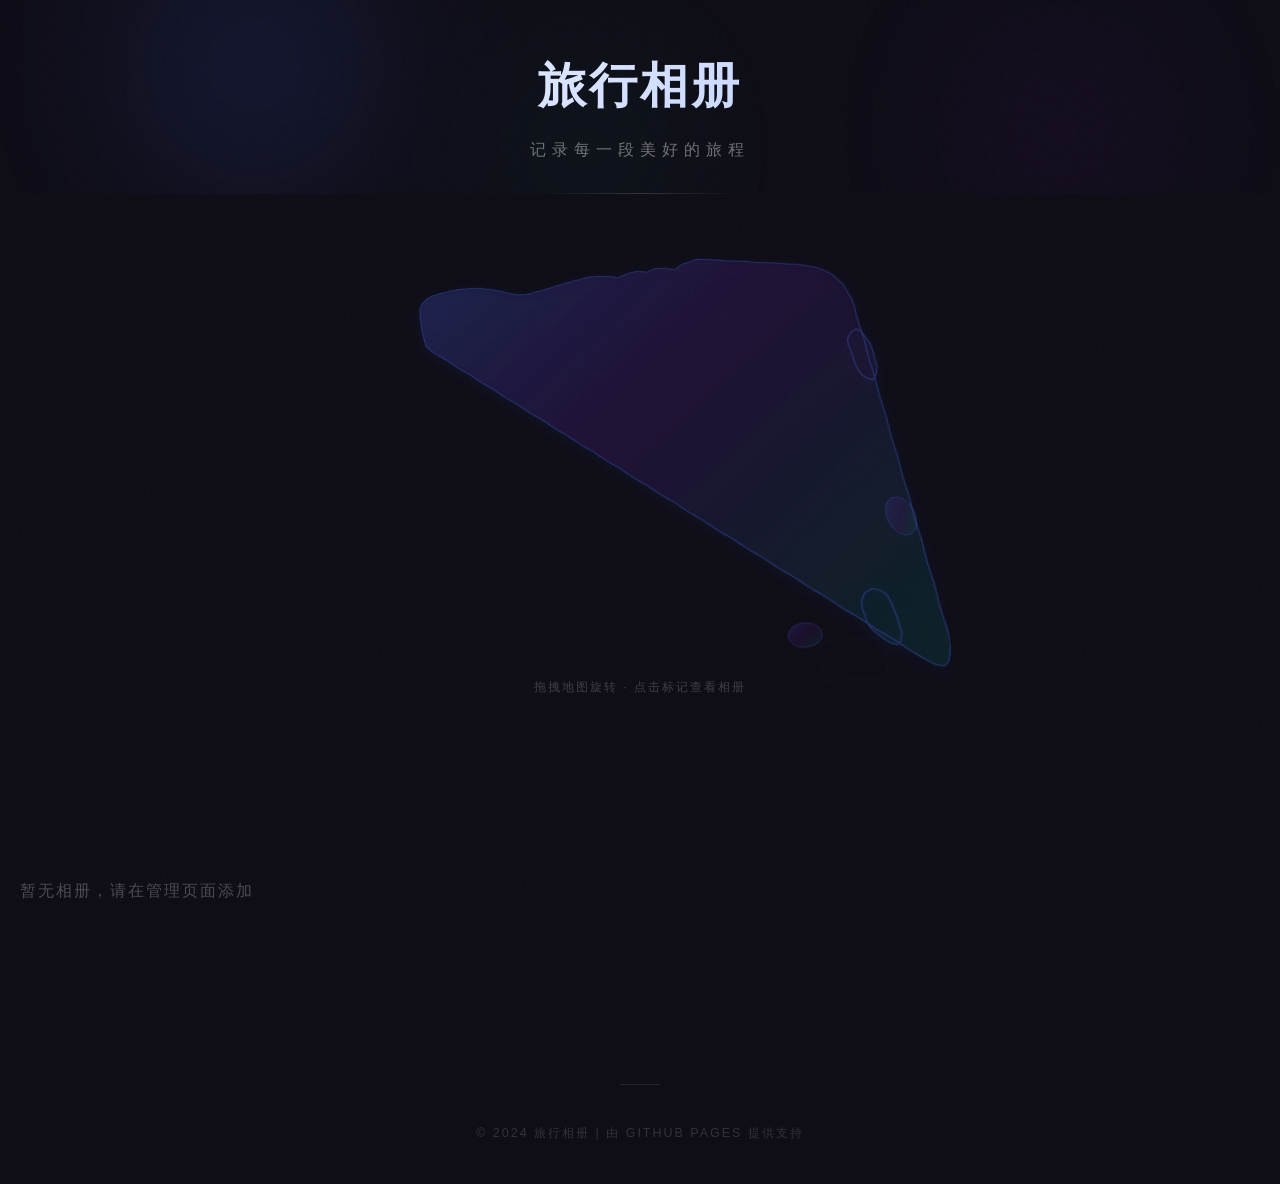
==== commit 256572b1: "重绘中国地图轮廓：东北鸡冠、西北延伸、东南沿海、台湾海南南海" ====
--- a/index.html
+++ b/index.html
@@ -39,40 +39,50 @@
                                 <stop offset="50%" style="stop-color:rgba(114,9,183,0.12);stop-opacity:1" />
                                 <stop offset="100%" style="stop-color:rgba(6,214,160,0.08);stop-opacity:1" />
                             </linearGradient>
-                            <filter id="mapGlow">
-                                <feGaussianBlur stdDeviation="3" result="blur" />
-                                <feComposite in="SourceGraphic" in2="blur" operator="over" />
-                            </filter>
                             <filter id="mapShadow">
                                 <feDropShadow dx="0" dy="4" stdDeviation="8" flood-color="rgba(67,97,238,0.3)" />
                             </filter>
                         </defs>
-                        <!-- 中国地图轮廓 -->
+                        <!-- 中国地图轮廓 - 基于标准地图 -->
                         <path class="map-outline" d="
-                            M420,60 L440,55 L460,58 L480,52 L500,55 L520,50 L540,55 L560,52 L580,58 L600,55 L620,60 L635,65 L650,72
-                            L660,80 L668,90 L672,100 L675,110 L678,125 L680,140 L682,155 L685,170 L688,185 L690,200 L692,215 L695,230
-                            L698,245 L700,260 L702,275 L705,290 L708,305 L710,320 L712,335 L715,350 L718,365 L720,380 L722,395
-                            L720,410 L715,425 L710,440 L705,455 L700,468 L695,480 L690,490 L685,500 L680,510 L675,518 L670,525
-                            L660,535 L650,542 L640,548 L630,555 L620,560 L610,565 L600,570 L590,575 L580,580 L570,585 L558,590
-                            L545,595 L532,600 L520,605 L508,610 L495,615 L482,620 L470,625 L458,630 L445,635 L432,640 L420,642
-                            L408,640 L395,635 L382,628 L370,620 L358,612 L345,605 L332,598 L320,590 L308,582 L295,575 L282,568
-                            L270,560 L258,552 L245,545 L232,538 L220,530 L208,522 L195,515 L182,508 L170,500 L158,492 L145,485
-                            L132,478 L120,470 L108,462 L95,455 L82,448 L70,440 L60,430 L52,420 L48,410 L45,400 L42,390
-                            L40,380 L38,370 L36,360 L34,350 L32,340 L30,330 L28,320 L26,310 L24,300 L22,290 L20,280
-                            L18,270 L16,260 L14,250 L12,240 L10,230 L8,220 L6,210 L4,200 L2,190 L0,180
-                            L2,170 L5,160 L10,150 L18,140 L28,130 L40,122 L55,115 L70,108 L85,102 L100,98 L115,95
-                            L130,92 L145,90 L160,88 L175,86 L190,85 L205,84 L220,83 L235,82 L250,80 L265,78 L280,76
-                            L295,74 L310,72 L325,70 L340,68 L355,66 L370,64 L385,62 L400,60 L420,60 Z
-                            M620,560 L630,550 L645,555 L655,565 L660,575 L665,585 L668,595 L670,605 L668,615 L660,620
-                            L650,618 L640,612 L630,605 L622,598 L615,590 L610,580 L612,570 L620,560 Z
-                            M660,150 L670,148 L680,152 L688,158 L692,165 L695,175 L698,185 L700,195 L698,205 L692,210
-                            L685,208 L678,202 L672,195 L668,188 L665,180 L662,172 L660,162 L660,150 Z
+                            M365,55 L380,50 L395,48 L410,52 L425,48 L440,50 L455,55 L465,48 L475,45
+                            L490,42 L505,45 L520,48 L535,52 L550,55 L565,58 L580,62 L595,65
+                            L610,68 L625,72 L640,75 L655,80 L668,85 L680,92 L690,100 L698,110
+                            L705,120 L710,132 L715,145 L718,158 L720,172 L722,185 L725,200
+                            L728,215 L730,230 L732,245 L735,260 L738,275 L740,290 L742,305
+                            L745,320 L748,335 L750,350 L752,365 L755,380 L758,395 L760,410
+                            L762,425 L765,440 L768,455 L770,470 L772,485 L775,500 L778,515
+                            L780,530 L782,545 L785,560 L788,575 L790,590 L792,605 L795,620
+                            L798,635 L800,650 L798,665 L795,675 L790,680 L780,678 L770,672
+                            L760,665 L750,658 L740,650 L730,642 L720,635 L710,628 L700,620
+                            L690,612 L680,605 L670,598 L660,590 L650,582 L640,575 L630,568
+                            L620,560 L610,552 L600,545 L590,538 L580,530 L570,522 L560,515
+                            L550,508 L540,500 L530,492 L520,485 L510,478 L500,470 L490,462
+                            L480,455 L470,448 L460,440 L450,432 L440,425 L430,418 L420,410
+                            L410,402 L400,395 L390,388 L380,380 L370,372 L360,365 L350,358
+                            L340,350 L330,342 L320,335 L310,328 L300,320 L290,312 L280,305
+                            L270,298 L260,290 L250,282 L240,275 L230,268 L220,260 L210,252
+                            L200,245 L190,238 L180,230 L170,222 L160,215 L150,208 L140,200
+                            L130,192 L120,185 L110,178 L100,170 L90,162 L80,155 L70,148
+                            L60,140 L52,132 L48,122 L45,112 L42,102 L40,92 L38,82
+                            L36,72 L35,62 L38,52 L45,45 L55,40 L68,38 L82,36
+                            L98,35 L115,36 L132,38 L150,42 L168,48 L185,55 L200,60
+                            L215,62 L230,60 L245,58 L260,55 L275,52 L290,50 L305,48
+                            L320,46 L335,48 L350,50 L365,55 Z
+                            M700,580 L710,575 L720,578 L728,585 L732,595 L735,605 L738,615
+                            L740,625 L742,635 L740,645 L735,650 L728,648 L720,642 L712,635
+                            L705,628 L700,620 L698,610 L695,600 L695,590 L700,580 Z
+                            M710,200 L718,195 L725,200 L730,210 L735,220 L738,232 L740,245
+                            L742,258 L740,270 L735,278 L728,275 L720,268 L715,258 L712,248
+                            L710,238 L708,228 L705,218 L705,208 L710,200 Z
                         "
                         fill="url(#mapGrad)" stroke="rgba(67,97,238,0.4)" stroke-width="1.5" filter="url(#mapShadow)" />
                         <!-- 台湾 -->
-                        <ellipse cx="720" cy="460" rx="15" ry="25" fill="url(#mapGrad)" stroke="rgba(67,97,238,0.3)" stroke-width="1" transform="rotate(-15, 720, 460)" />
+                        <ellipse cx="755" cy="480" rx="18" ry="28" fill="url(#mapGrad)" stroke="rgba(67,97,238,0.3)" stroke-width="1" transform="rotate(-20, 755, 480)" />
                         <!-- 海南 -->
-                        <ellipse cx="580" cy="610" rx="18" ry="14" fill="url(#mapGrad)" stroke="rgba(67,97,238,0.3)" stroke-width="1" />
+                        <ellipse cx="620" cy="630" rx="22" ry="16" fill="url(#mapGrad)" stroke="rgba(67,97,238,0.3)" stroke-width="1" />
+                        <!-- 南海诸岛示意 -->
+                        <rect x="640" y="640" width="80" height="50" rx="4" fill="none" stroke="rgba(67,97,238,0.15)" stroke-width="0.5" stroke-dasharray="4,2" />
                         <!-- 网格线 -->
                         <path class="map-grid" d="M0,175 L800,175 M0,350 L800,350 M0,525 L800,525 M200,0 L200,700 M400,0 L400,700 M600,0 L600,700"
                               stroke="rgba(255,255,255,0.015)" stroke-width="0.5" fill="none" />
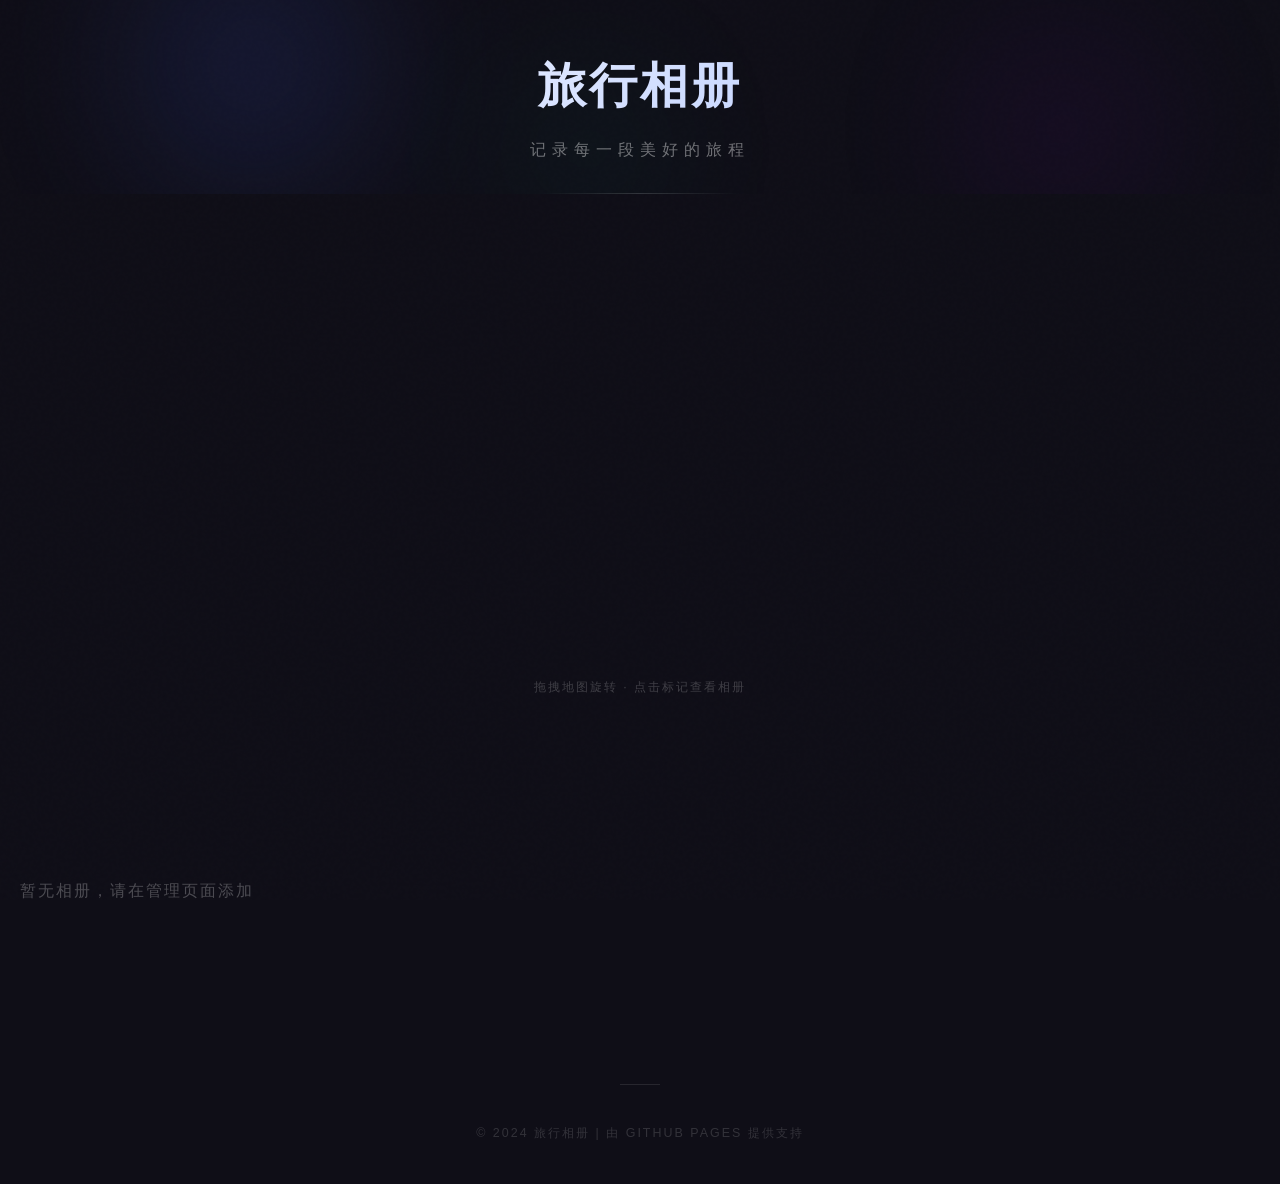
==== commit cf9291b9: "使用真实中国地图轮廓（基于GeoJSON数据4995个坐标点）" ====
--- a/index.html
+++ b/index.html
@@ -32,60 +32,17 @@
         <section class="map-section">
             <div class="map-wrapper" id="map-wrapper">
                 <div class="map-scene" id="map-scene">
-                    <svg class="china-map" id="china-map" viewBox="0 0 800 700" xmlns="http://www.w3.org/2000/svg">
+                    <svg class="china-map" id="china-map" viewBox="620 60 180 600" xmlns="http://www.w3.org/2000/svg">
                         <defs>
                             <linearGradient id="mapGrad" x1="0%" y1="0%" x2="100%" y2="100%">
-                                <stop offset="0%" style="stop-color:rgba(67,97,238,0.2);stop-opacity:1" />
-                                <stop offset="50%" style="stop-color:rgba(114,9,183,0.12);stop-opacity:1" />
-                                <stop offset="100%" style="stop-color:rgba(6,214,160,0.08);stop-opacity:1" />
+                                <stop offset="0%" style="stop-color:rgba(67,97,238,0.25);stop-opacity:1" />
+                                <stop offset="100%" style="stop-color:rgba(114,9,183,0.15);stop-opacity:1" />
                             </linearGradient>
                             <filter id="mapShadow">
-                                <feDropShadow dx="0" dy="4" stdDeviation="8" flood-color="rgba(67,97,238,0.3)" />
+                                <feDropShadow dx="0" dy="2" stdDeviation="4" flood-color="rgba(67,97,238,0.3)" />
                             </filter>
                         </defs>
-                        <!-- 中国地图轮廓 - 基于标准地图 -->
-                        <path class="map-outline" d="
-                            M365,55 L380,50 L395,48 L410,52 L425,48 L440,50 L455,55 L465,48 L475,45
-                            L490,42 L505,45 L520,48 L535,52 L550,55 L565,58 L580,62 L595,65
-                            L610,68 L625,72 L640,75 L655,80 L668,85 L680,92 L690,100 L698,110
-                            L705,120 L710,132 L715,145 L718,158 L720,172 L722,185 L725,200
-                            L728,215 L730,230 L732,245 L735,260 L738,275 L740,290 L742,305
-                            L745,320 L748,335 L750,350 L752,365 L755,380 L758,395 L760,410
-                            L762,425 L765,440 L768,455 L770,470 L772,485 L775,500 L778,515
-                            L780,530 L782,545 L785,560 L788,575 L790,590 L792,605 L795,620
-                            L798,635 L800,650 L798,665 L795,675 L790,680 L780,678 L770,672
-                            L760,665 L750,658 L740,650 L730,642 L720,635 L710,628 L700,620
-                            L690,612 L680,605 L670,598 L660,590 L650,582 L640,575 L630,568
-                            L620,560 L610,552 L600,545 L590,538 L580,530 L570,522 L560,515
-                            L550,508 L540,500 L530,492 L520,485 L510,478 L500,470 L490,462
-                            L480,455 L470,448 L460,440 L450,432 L440,425 L430,418 L420,410
-                            L410,402 L400,395 L390,388 L380,380 L370,372 L360,365 L350,358
-                            L340,350 L330,342 L320,335 L310,328 L300,320 L290,312 L280,305
-                            L270,298 L260,290 L250,282 L240,275 L230,268 L220,260 L210,252
-                            L200,245 L190,238 L180,230 L170,222 L160,215 L150,208 L140,200
-                            L130,192 L120,185 L110,178 L100,170 L90,162 L80,155 L70,148
-                            L60,140 L52,132 L48,122 L45,112 L42,102 L40,92 L38,82
-                            L36,72 L35,62 L38,52 L45,45 L55,40 L68,38 L82,36
-                            L98,35 L115,36 L132,38 L150,42 L168,48 L185,55 L200,60
-                            L215,62 L230,60 L245,58 L260,55 L275,52 L290,50 L305,48
-                            L320,46 L335,48 L350,50 L365,55 Z
-                            M700,580 L710,575 L720,578 L728,585 L732,595 L735,605 L738,615
-                            L740,625 L742,635 L740,645 L735,650 L728,648 L720,642 L712,635
-                            L705,628 L700,620 L698,610 L695,600 L695,590 L700,580 Z
-                            M710,200 L718,195 L725,200 L730,210 L735,220 L738,232 L740,245
-                            L742,258 L740,270 L735,278 L728,275 L720,268 L715,258 L712,248
-                            L710,238 L708,228 L705,218 L705,208 L710,200 Z
-                        "
-                        fill="url(#mapGrad)" stroke="rgba(67,97,238,0.4)" stroke-width="1.5" filter="url(#mapShadow)" />
-                        <!-- 台湾 -->
-                        <ellipse cx="755" cy="480" rx="18" ry="28" fill="url(#mapGrad)" stroke="rgba(67,97,238,0.3)" stroke-width="1" transform="rotate(-20, 755, 480)" />
-                        <!-- 海南 -->
-                        <ellipse cx="620" cy="630" rx="22" ry="16" fill="url(#mapGrad)" stroke="rgba(67,97,238,0.3)" stroke-width="1" />
-                        <!-- 南海诸岛示意 -->
-                        <rect x="640" y="640" width="80" height="50" rx="4" fill="none" stroke="rgba(67,97,238,0.15)" stroke-width="0.5" stroke-dasharray="4,2" />
-                        <!-- 网格线 -->
-                        <path class="map-grid" d="M0,175 L800,175 M0,350 L800,350 M0,525 L800,525 M200,0 L200,700 M400,0 L400,700 M600,0 L600,700"
-                              stroke="rgba(255,255,255,0.015)" stroke-width="0.5" fill="none" />
+                        <use href="china.svg#path" fill="url(#mapGrad)" stroke="rgba(67,97,238,0.4)" stroke-width="0.8" filter="url(#mapShadow)" />
                     </svg>
                     <div class="map-markers" id="map-markers"></div>
                 </div>
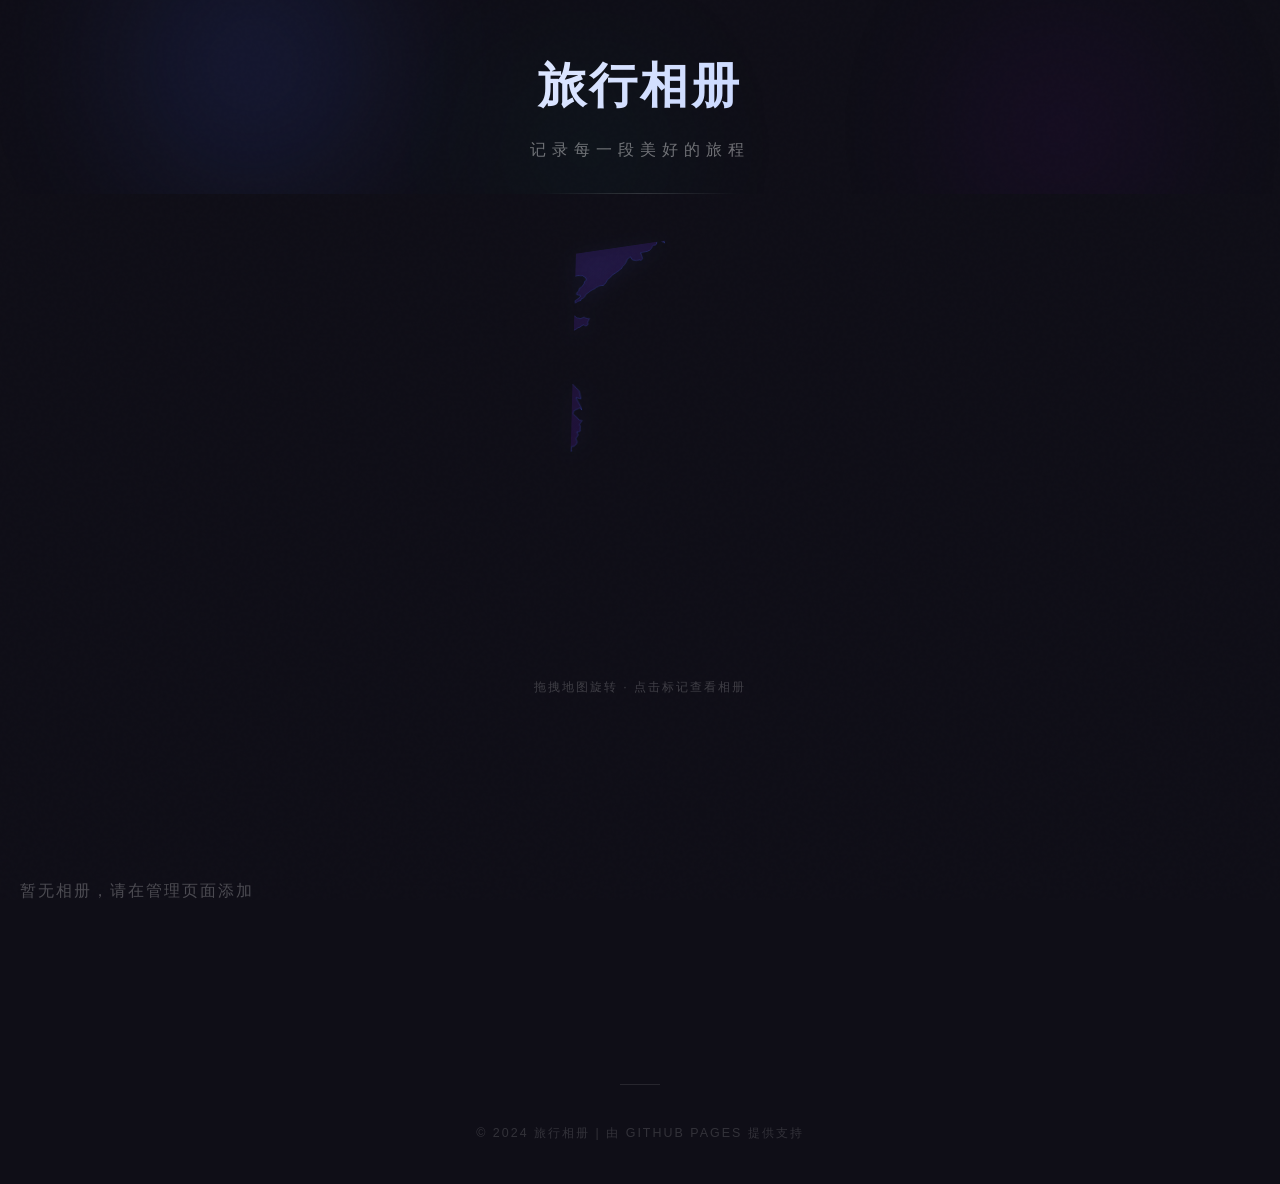
==== commit e1882652: "重新生成中国地图SVG（834个简化坐标点）" ====
--- a/index.html
+++ b/index.html
@@ -32,18 +32,7 @@
         <section class="map-section">
             <div class="map-wrapper" id="map-wrapper">
                 <div class="map-scene" id="map-scene">
-                    <svg class="china-map" id="china-map" viewBox="620 60 180 600" xmlns="http://www.w3.org/2000/svg">
-                        <defs>
-                            <linearGradient id="mapGrad" x1="0%" y1="0%" x2="100%" y2="100%">
-                                <stop offset="0%" style="stop-color:rgba(67,97,238,0.25);stop-opacity:1" />
-                                <stop offset="100%" style="stop-color:rgba(114,9,183,0.15);stop-opacity:1" />
-                            </linearGradient>
-                            <filter id="mapShadow">
-                                <feDropShadow dx="0" dy="2" stdDeviation="4" flood-color="rgba(67,97,238,0.3)" />
-                            </filter>
-                        </defs>
-                        <use href="china.svg#path" fill="url(#mapGrad)" stroke="rgba(67,97,238,0.4)" stroke-width="0.8" filter="url(#mapShadow)" />
-                    </svg>
+                    <img class="china-map-img" src="china.svg" alt="中国地图">
                     <div class="map-markers" id="map-markers"></div>
                 </div>
             </div>
--- a/css/style.css
+++ b/css/style.css
@@ -296,6 +296,14 @@
     width: 100%;
     height: 100%;
     pointer-events: none;
+}
+
+.china-map-img {
+    width: 100%;
+    height: 100%;
+    object-fit: contain;
+    pointer-events: none;
+    filter: drop-shadow(0 4px 12px rgba(67,97,238,0.3));
 }
 
 .map-outline {
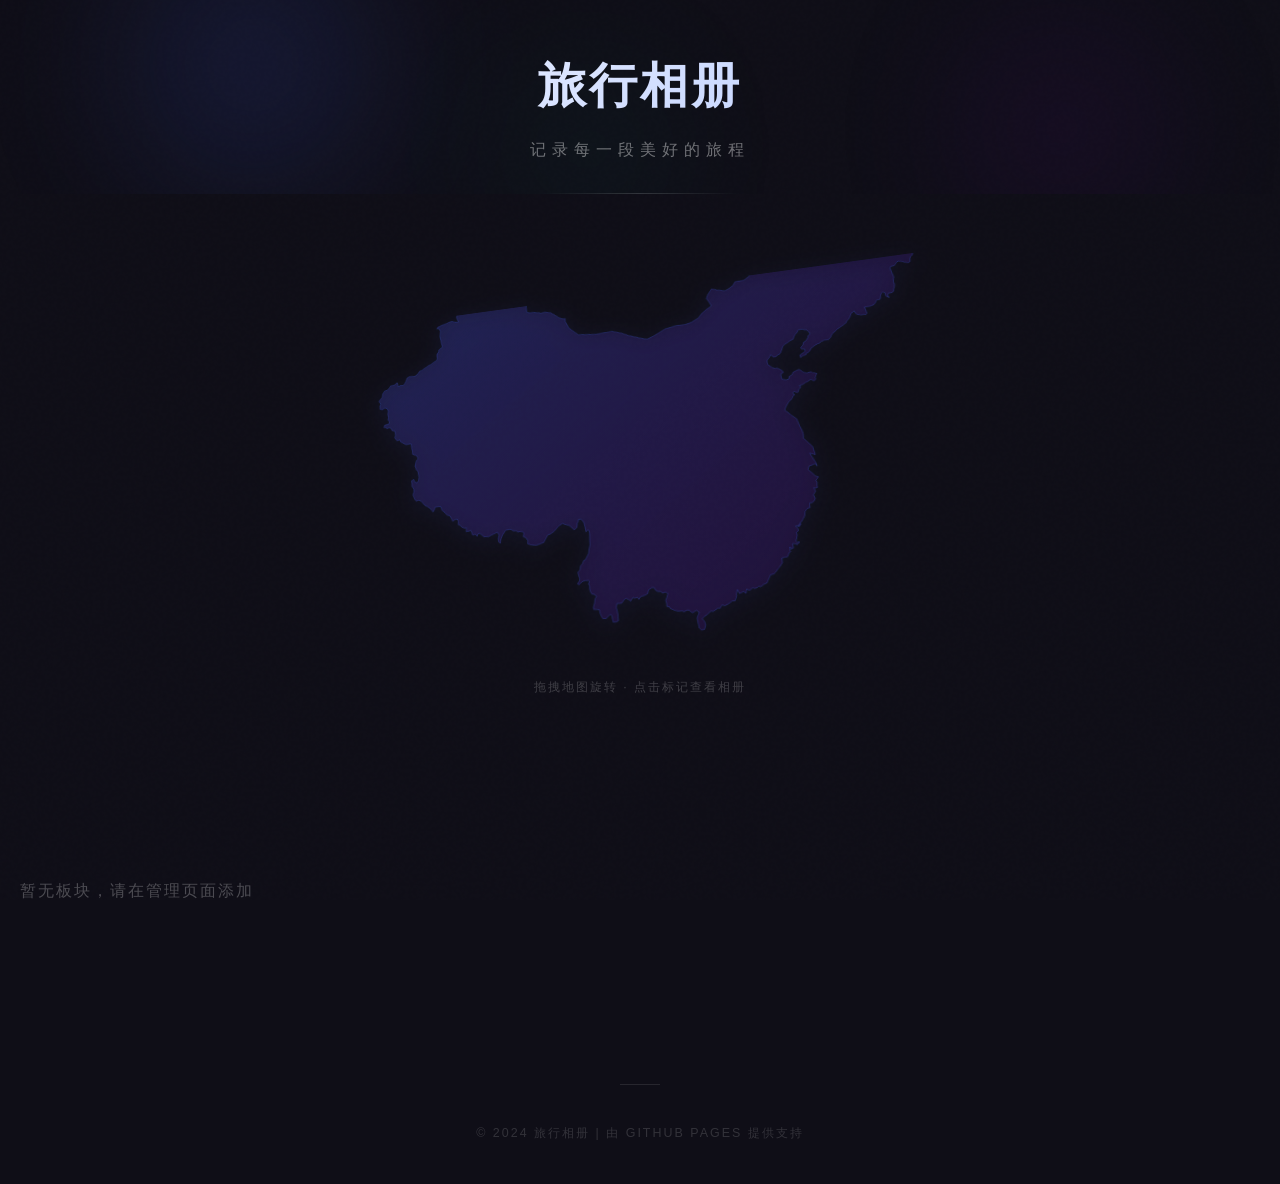
==== commit 93a1b877: "板块系统：相册分组为板块+地图标记链接+板块详情弹窗+管理界面重构" ====
--- a/index.html
+++ b/index.html
@@ -61,6 +61,17 @@
         </div>
     </div>
 
+    <div class="section-modal" id="section-modal">
+        <div class="section-modal-overlay"></div>
+        <div class="section-modal-container">
+            <button class="section-modal-close" id="section-modal-close">
+                <svg width="24" height="24" viewBox="0 0 24 24" fill="none" stroke="currentColor" stroke-width="2"><line x1="18" y1="6" x2="6" y2="18"/><line x1="6" y1="6" x2="18" y2="18"/></svg>
+            </button>
+            <h2 class="section-modal-title" id="section-modal-title"></h2>
+            <div class="section-modal-grid" id="section-modal-content"></div>
+        </div>
+    </div>
+
     <script src="js/crypto.js"></script>
     <script src="js/github-api.js"></script>
     <script src="js/app.js"></script>
--- a/css/style.css
+++ b/css/style.css
@@ -285,8 +285,8 @@
 
 .map-scene {
     position: relative;
-    width: 560px;
-    height: 490px;
+    width: 600px;
+    height: 375px;
     transform-style: preserve-3d;
     transform: rotateX(25deg) rotateY(-15deg);
     transition: transform 0.1s linear;
@@ -406,6 +406,122 @@
     overflow: hidden;
 }
 
+/* ===== Section Modal ===== */
+.section-modal {
+    display: none;
+    position: fixed;
+    top: 0;
+    left: 0;
+    width: 100%;
+    height: 100%;
+    z-index: 1000;
+    align-items: center;
+    justify-content: center;
+}
+
+.section-modal.active {
+    display: flex;
+}
+
+.section-modal-overlay {
+    position: absolute;
+    inset: 0;
+    background: rgba(0, 0, 0, 0.85);
+    backdrop-filter: blur(12px);
+}
+
+.section-modal-container {
+    position: relative;
+    background: rgba(20, 20, 40, 0.95);
+    backdrop-filter: blur(20px);
+    border-radius: 24px;
+    padding: 36px;
+    max-width: 700px;
+    width: 90%;
+    max-height: 80vh;
+    overflow-y: auto;
+    border: 1px solid rgba(255,255,255,0.06);
+    box-shadow: 0 30px 80px rgba(0,0,0,0.5);
+    z-index: 1;
+}
+
+.section-modal-close {
+    position: absolute;
+    top: 16px;
+    right: 16px;
+    background: rgba(255,255,255,0.05);
+    border: 1px solid rgba(255,255,255,0.08);
+    color: rgba(255,255,255,0.5);
+    width: 36px;
+    height: 36px;
+    border-radius: 50%;
+    display: flex;
+    align-items: center;
+    justify-content: center;
+    cursor: pointer;
+    transition: var(--transition);
+}
+
+.section-modal-close:hover {
+    background: rgba(255,255,255,0.15);
+    color: white;
+}
+
+.section-modal-title {
+    font-size: 1.5rem;
+    font-weight: 700;
+    color: rgba(255,255,255,0.95);
+    margin-bottom: 24px;
+    background: linear-gradient(135deg, #fff, #a8c0ff);
+    -webkit-background-clip: text;
+    -webkit-text-fill-color: transparent;
+    background-clip: text;
+}
+
+.section-modal-grid {
+    display: grid;
+    grid-template-columns: repeat(auto-fill, minmax(200px, 1fr));
+    gap: 16px;
+}
+
+.section-modal-album {
+    background: rgba(255,255,255,0.04);
+    border-radius: 16px;
+    overflow: hidden;
+    border: 1px solid rgba(255,255,255,0.06);
+    cursor: pointer;
+    transition: all 0.3s ease;
+}
+
+.section-modal-album:hover {
+    transform: translateY(-4px);
+    border-color: rgba(67, 97, 238, 0.3);
+    box-shadow: 0 8px 30px rgba(67, 97, 238, 0.15);
+}
+
+.section-modal-album img {
+    width: 100%;
+    height: 140px;
+    object-fit: cover;
+    display: block;
+}
+
+.section-modal-album-info {
+    padding: 14px 16px;
+}
+
+.section-modal-album-name {
+    font-size: 0.95rem;
+    font-weight: 600;
+    color: rgba(255,255,255,0.9);
+    margin-bottom: 4px;
+}
+
+.section-modal-album-count {
+    font-size: 0.78rem;
+    color: rgba(255,255,255,0.3);
+}
+
 .albums-track-wrapper {
     position: relative;
     width: 100%;
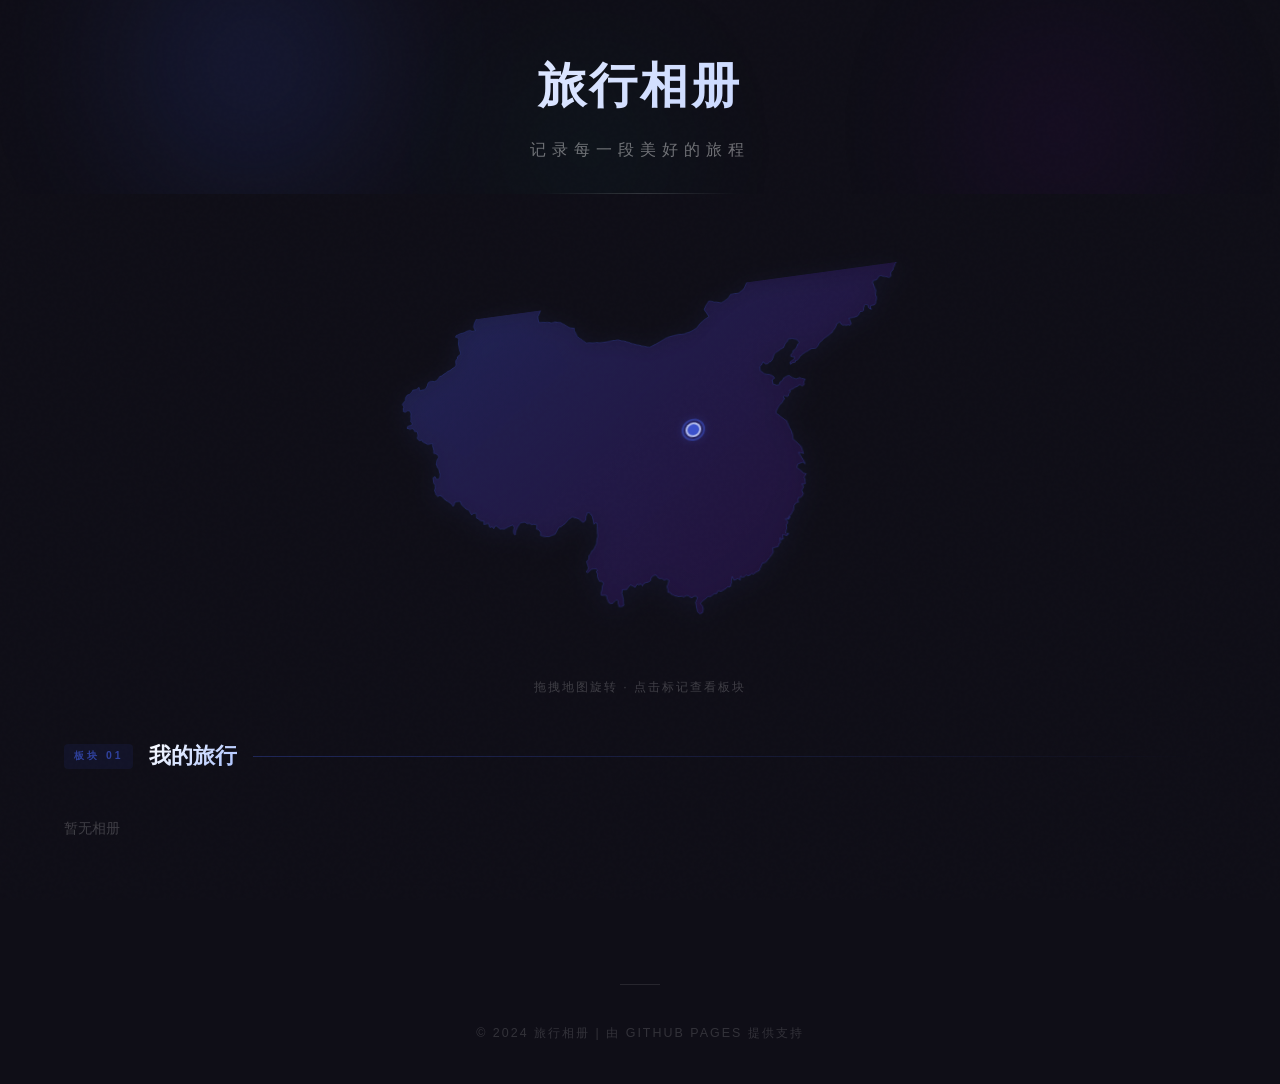
==== commit 7d8935b8: "板块改为标题栏+下方可拖拽相册行+惯性滚动+修复地图viewBox" ====
--- a/index.html
+++ b/index.html
@@ -36,15 +36,11 @@
                     <div class="map-markers" id="map-markers"></div>
                 </div>
             </div>
-            <div class="map-hint">拖拽地图旋转 · 点击标记查看相册</div>
+            <div class="map-hint">拖拽地图旋转 · 点击标记查看板块</div>
         </section>
 
-        <section class="albums-section">
-            <div class="albums-track-wrapper">
-                <div class="albums-track" id="albums-track">
-                    <div class="loading-spinner" id="loading"></div>
-                </div>
-            </div>
+        <section class="sections-area" id="sections-area">
+            <div class="loading-spinner" id="loading"></div>
         </section>
 
         <footer>
@@ -61,17 +57,6 @@
         </div>
     </div>
 
-    <div class="section-modal" id="section-modal">
-        <div class="section-modal-overlay"></div>
-        <div class="section-modal-container">
-            <button class="section-modal-close" id="section-modal-close">
-                <svg width="24" height="24" viewBox="0 0 24 24" fill="none" stroke="currentColor" stroke-width="2"><line x1="18" y1="6" x2="6" y2="18"/><line x1="6" y1="6" x2="18" y2="18"/></svg>
-            </button>
-            <h2 class="section-modal-title" id="section-modal-title"></h2>
-            <div class="section-modal-grid" id="section-modal-content"></div>
-        </div>
-    </div>
-
     <script src="js/crypto.js"></script>
     <script src="js/github-api.js"></script>
     <script src="js/app.js"></script>
--- a/css/style.css
+++ b/css/style.css
@@ -285,8 +285,8 @@
 
 .map-scene {
     position: relative;
-    width: 600px;
-    height: 375px;
+    width: 550px;
+    height: 360px;
     transform-style: preserve-3d;
     transform: rotateX(25deg) rotateY(-15deg);
     transition: transform 0.1s linear;
@@ -400,125 +400,142 @@
     margin-top: 16px;
 }
 
-/* ===== Albums Track ===== */
-.albums-section {
-    padding: 20px 0 60px;
-    overflow: hidden;
-}
-
-/* ===== Section Modal ===== */
-.section-modal {
-    display: none;
-    position: fixed;
-    top: 0;
-    left: 0;
-    width: 100%;
-    height: 100%;
-    z-index: 1000;
+/* ===== Sections Area ===== */
+.sections-area {
+    padding: 0 0 60px;
+}
+
+.section-block {
+    margin-bottom: 48px;
+    opacity: 0;
+    transform: translateY(30px);
+    transition: opacity 0.6s var(--ease-out-expo), transform 0.6s var(--ease-out-expo);
+}
+
+.section-block.visible {
+    opacity: 1;
+    transform: translateY(0);
+}
+
+.section-header {
+    display: flex;
     align-items: center;
-    justify-content: center;
-}
-
-.section-modal.active {
-    display: flex;
-}
-
-.section-modal-overlay {
-    position: absolute;
-    inset: 0;
-    background: rgba(0, 0, 0, 0.85);
-    backdrop-filter: blur(12px);
-}
-
-.section-modal-container {
-    position: relative;
-    background: rgba(20, 20, 40, 0.95);
-    backdrop-filter: blur(20px);
-    border-radius: 24px;
-    padding: 36px;
-    max-width: 700px;
-    width: 90%;
-    max-height: 80vh;
-    overflow-y: auto;
-    border: 1px solid rgba(255,255,255,0.06);
-    box-shadow: 0 30px 80px rgba(0,0,0,0.5);
-    z-index: 1;
-}
-
-.section-modal-close {
-    position: absolute;
-    top: 16px;
-    right: 16px;
-    background: rgba(255,255,255,0.05);
-    border: 1px solid rgba(255,255,255,0.08);
-    color: rgba(255,255,255,0.5);
-    width: 36px;
-    height: 36px;
-    border-radius: 50%;
-    display: flex;
-    align-items: center;
-    justify-content: center;
-    cursor: pointer;
-    transition: var(--transition);
-}
-
-.section-modal-close:hover {
-    background: rgba(255,255,255,0.15);
-    color: white;
-}
-
-.section-modal-title {
-    font-size: 1.5rem;
+    gap: 16px;
+    padding: 0 24px;
+    margin-bottom: 16px;
+    max-width: 1200px;
+    margin-left: auto;
+    margin-right: auto;
+}
+
+.section-header-line {
+    flex: 1;
+    height: 1px;
+    background: linear-gradient(90deg, rgba(67,97,238,0.3), transparent);
+}
+
+.section-header-tag {
+    font-size: 0.65rem;
+    font-weight: 600;
+    letter-spacing: 3px;
+    text-transform: uppercase;
+    color: rgba(67, 97, 238, 0.6);
+    background: rgba(67, 97, 238, 0.08);
+    padding: 4px 10px;
+    border-radius: 4px;
+}
+
+.section-header-title {
+    font-size: 1.4rem;
     font-weight: 700;
     color: rgba(255,255,255,0.95);
-    margin-bottom: 24px;
     background: linear-gradient(135deg, #fff, #a8c0ff);
     -webkit-background-clip: text;
     -webkit-text-fill-color: transparent;
     background-clip: text;
 }
 
-.section-modal-grid {
-    display: grid;
-    grid-template-columns: repeat(auto-fill, minmax(200px, 1fr));
-    gap: 16px;
-}
-
-.section-modal-album {
+.section-albums-track {
+    display: flex;
+    gap: 18px;
+    padding: 8px 24px 16px;
+    overflow-x: auto;
+    cursor: grab;
+    scrollbar-width: none;
+    -ms-overflow-style: none;
+    scroll-behavior: auto;
+    max-width: 1200px;
+    margin: 0 auto;
+}
+
+.section-albums-track::-webkit-scrollbar {
+    display: none;
+}
+
+.section-albums-track:active {
+    cursor: grabbing;
+}
+
+.album-item {
+    flex: 0 0 220px;
     background: rgba(255,255,255,0.04);
     border-radius: 16px;
     overflow: hidden;
     border: 1px solid rgba(255,255,255,0.06);
+    transition: all 0.4s var(--ease-out-expo);
     cursor: pointer;
-    transition: all 0.3s ease;
-}
-
-.section-modal-album:hover {
-    transform: translateY(-4px);
-    border-color: rgba(67, 97, 238, 0.3);
-    box-shadow: 0 8px 30px rgba(67, 97, 238, 0.15);
-}
-
-.section-modal-album img {
+}
+
+.album-item:hover {
+    transform: translateY(-6px);
+    border-color: rgba(67, 97, 238, 0.25);
+    box-shadow: 0 12px 30px rgba(67, 97, 238, 0.12);
+}
+
+.album-item-cover {
+    height: 160px;
+    overflow: hidden;
+    position: relative;
+}
+
+.album-item-cover img {
     width: 100%;
-    height: 140px;
+    height: 100%;
     object-fit: cover;
     display: block;
-}
-
-.section-modal-album-info {
+    transition: transform 0.5s ease;
+}
+
+.album-item:hover .album-item-cover img {
+    transform: scale(1.06);
+}
+
+.album-item-cover::after {
+    content: '';
+    position: absolute;
+    bottom: 0;
+    left: 0;
+    right: 0;
+    height: 40%;
+    background: linear-gradient(transparent, rgba(15,14,23,0.4));
+}
+
+.album-item-info {
     padding: 14px 16px;
 }
 
-.section-modal-album-name {
-    font-size: 0.95rem;
+.album-item-name {
+    font-size: 0.92rem;
     font-weight: 600;
     color: rgba(255,255,255,0.9);
-    margin-bottom: 4px;
-}
-
-.section-modal-album-count {
-    font-size: 0.78rem;
+    margin-bottom: 3px;
+    white-space: nowrap;
+    overflow: hidden;
+    text-overflow: ellipsis;
+}
+
+.album-item-count {
+    font-size: 0.75rem;
     color: rgba(255,255,255,0.3);
 }
 
@@ -542,16 +559,17 @@
 }
 
 .album-card {
-    flex: 0 0 320px;
+    flex: 0 0 340px;
     background: rgba(255,255,255,0.04);
     backdrop-filter: blur(20px);
     border-radius: 20px;
     overflow: hidden;
     border: 1px solid rgba(255,255,255,0.06);
-    cursor: pointer;
+    cursor: default;
     transition: all 0.4s var(--ease-out-expo);
-    opacity: 0.6;
+    opacity: 0.5;
     transform: scale(0.95);
+    padding: 20px;
 }
 
 .album-card.active {
@@ -563,64 +581,108 @@
 
 .album-card:hover {
     opacity: 1;
-    transform: scale(1.02);
+    transform: scale(1.01);
     border-color: rgba(67, 97, 238, 0.2);
 }
 
-.album-card-cover {
-    height: 200px;
-    overflow: hidden;
-    position: relative;
-}
-
-.album-card-cover img {
-    width: 100%;
-    height: 100%;
-    object-fit: cover;
-    transition: transform 0.5s ease;
-}
-
-.album-card:hover .album-card-cover img {
-    transform: scale(1.06);
-}
-
-.album-card-cover::after {
-    content: '';
-    position: absolute;
-    bottom: 0;
-    left: 0;
-    right: 0;
-    height: 50%;
-    background: linear-gradient(transparent, rgba(15,14,23,0.6));
-}
-
-.album-card-info {
-    padding: 18px 20px;
+.album-card-header {
+    margin-bottom: 16px;
+    padding-bottom: 12px;
+    border-bottom: 1px solid rgba(255,255,255,0.06);
 }
 
 .album-card-tag {
     display: inline-block;
-    font-size: 0.65rem;
+    font-size: 0.62rem;
     font-weight: 600;
     letter-spacing: 2px;
     text-transform: uppercase;
     color: rgba(67, 97, 238, 0.7);
-    margin-bottom: 8px;
+    margin-bottom: 6px;
     background: rgba(67, 97, 238, 0.08);
     padding: 3px 8px;
     border-radius: 4px;
 }
 
 .album-card-title {
-    font-size: 1.1rem;
+    font-size: 1.15rem;
     font-weight: 700;
     color: rgba(255,255,255,0.95);
-    margin-bottom: 4px;
-}
-
-.album-card-meta {
-    font-size: 0.8rem;
+}
+
+.album-card-albums {
+    display: flex;
+    flex-direction: column;
+    gap: 10px;
+    max-height: 380px;
+    overflow-y: auto;
+    scrollbar-width: none;
+    -ms-overflow-style: none;
+}
+
+.album-card-albums::-webkit-scrollbar {
+    display: none;
+}
+
+.album-card-album {
+    display: flex;
+    align-items: center;
+    gap: 12px;
+    padding: 8px;
+    border-radius: 12px;
+    transition: all 0.3s ease;
+    cursor: pointer;
+}
+
+.album-card-album:hover {
+    background: rgba(255,255,255,0.06);
+    transform: translateX(4px);
+}
+
+.album-card-album-cover {
+    width: 56px;
+    height: 56px;
+    border-radius: 10px;
+    overflow: hidden;
+    flex-shrink: 0;
+}
+
+.album-card-album-cover img {
+    width: 100%;
+    height: 100%;
+    object-fit: cover;
+    display: block;
+}
+
+.album-card-album-info {
+    flex: 1;
+    min-width: 0;
+}
+
+.album-card-album-name {
+    font-size: 0.88rem;
+    font-weight: 600;
+    color: rgba(255,255,255,0.9);
+    white-space: nowrap;
+    overflow: hidden;
+    text-overflow: ellipsis;
+}
+
+.album-card-album-count {
+    font-size: 0.72rem;
     color: rgba(255,255,255,0.3);
+    margin-top: 2px;
+}
+
+.album-card-album-arrow {
+    color: rgba(255,255,255,0.15);
+    transition: all 0.3s ease;
+    flex-shrink: 0;
+}
+
+.album-card-album:hover .album-card-album-arrow {
+    color: rgba(67, 97, 238, 0.7);
+    transform: translateX(3px);
 }
 
 /* ===== Card Grid ===== */
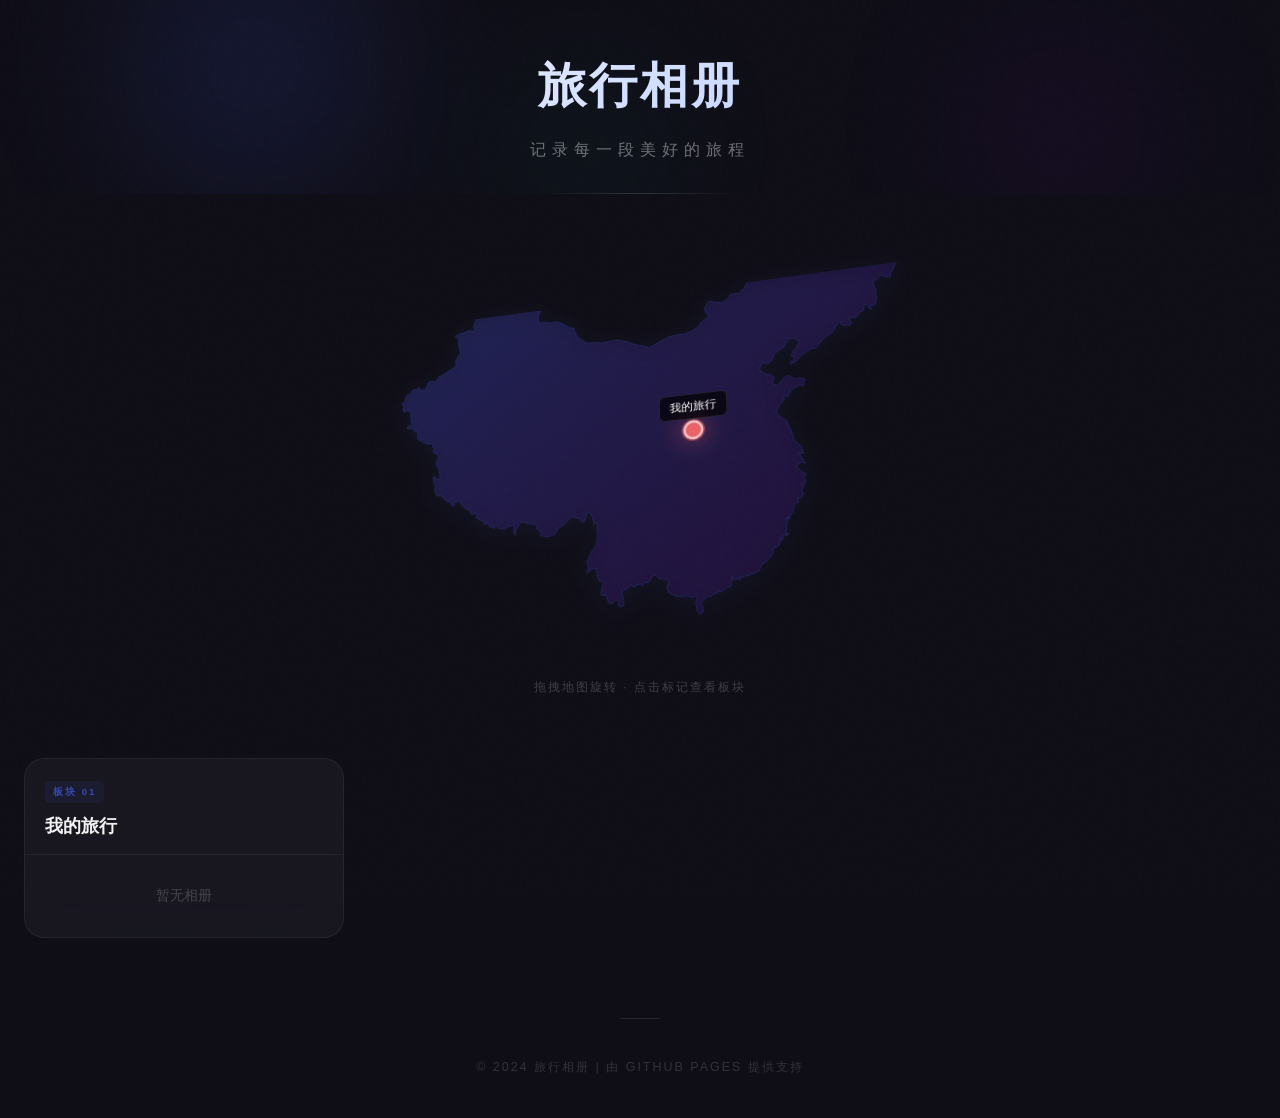
==== commit 2a14b00e: "板块横排流动+内部相册竖排+惯性拖拽滚动" ====
--- a/index.html
+++ b/index.html
@@ -39,8 +39,10 @@
             <div class="map-hint">拖拽地图旋转 · 点击标记查看板块</div>
         </section>
 
-        <section class="sections-area" id="sections-area">
-            <div class="loading-spinner" id="loading"></div>
+        <section class="sections-area">
+            <div class="sections-track" id="sections-track">
+                <div class="loading-spinner" id="loading"></div>
+            </div>
         </section>
 
         <footer>
--- a/css/style.css
+++ b/css/style.css
@@ -403,143 +403,153 @@
 /* ===== Sections Area ===== */
 .sections-area {
     padding: 0 0 60px;
-}
-
-.section-block {
-    margin-bottom: 48px;
-    opacity: 0;
-    transform: translateY(30px);
-    transition: opacity 0.6s var(--ease-out-expo), transform 0.6s var(--ease-out-expo);
-}
-
-.section-block.visible {
-    opacity: 1;
-    transform: translateY(0);
-}
-
-.section-header {
-    display: flex;
-    align-items: center;
-    gap: 16px;
-    padding: 0 24px;
-    margin-bottom: 16px;
-    max-width: 1200px;
-    margin-left: auto;
-    margin-right: auto;
-}
-
-.section-header-line {
-    flex: 1;
-    height: 1px;
-    background: linear-gradient(90deg, rgba(67,97,238,0.3), transparent);
-}
-
-.section-header-tag {
-    font-size: 0.65rem;
-    font-weight: 600;
-    letter-spacing: 3px;
-    text-transform: uppercase;
-    color: rgba(67, 97, 238, 0.6);
-    background: rgba(67, 97, 238, 0.08);
-    padding: 4px 10px;
-    border-radius: 4px;
-}
-
-.section-header-title {
-    font-size: 1.4rem;
-    font-weight: 700;
-    color: rgba(255,255,255,0.95);
-    background: linear-gradient(135deg, #fff, #a8c0ff);
-    -webkit-background-clip: text;
-    -webkit-text-fill-color: transparent;
-    background-clip: text;
-}
-
-.section-albums-track {
-    display: flex;
-    gap: 18px;
-    padding: 8px 24px 16px;
+    overflow: hidden;
+}
+
+.sections-track {
+    display: flex;
+    gap: 28px;
+    padding: 20px 24px;
     overflow-x: auto;
     cursor: grab;
     scrollbar-width: none;
     -ms-overflow-style: none;
-    scroll-behavior: auto;
-    max-width: 1200px;
-    margin: 0 auto;
-}
-
-.section-albums-track::-webkit-scrollbar {
+}
+
+.sections-track::-webkit-scrollbar {
     display: none;
 }
 
-.section-albums-track:active {
+.sections-track:active {
     cursor: grabbing;
 }
 
-.album-item {
-    flex: 0 0 220px;
+.section-block {
+    flex: 0 0 320px;
     background: rgba(255,255,255,0.04);
-    border-radius: 16px;
+    backdrop-filter: blur(20px);
+    border-radius: 20px;
+    border: 1px solid rgba(255,255,255,0.06);
     overflow: hidden;
-    border: 1px solid rgba(255,255,255,0.06);
     transition: all 0.4s var(--ease-out-expo);
+}
+
+.section-block:hover {
+    border-color: rgba(67,97,238,0.2);
+    box-shadow: 0 8px 30px rgba(67,97,238,0.1);
+}
+
+.section-header {
+    padding: 18px 20px 14px;
+    border-bottom: 1px solid rgba(255,255,255,0.06);
+}
+
+.section-header-tag {
+    display: inline-block;
+    font-size: 0.6rem;
+    font-weight: 600;
+    letter-spacing: 2px;
+    text-transform: uppercase;
+    color: rgba(67, 97, 238, 0.7);
+    background: rgba(67, 97, 238, 0.08);
+    padding: 3px 8px;
+    border-radius: 4px;
+    margin-bottom: 8px;
+}
+
+.section-header-title {
+    font-size: 1.15rem;
+    font-weight: 700;
+    color: rgba(255,255,255,0.95);
+}
+
+.section-albums {
+    display: flex;
+    flex-direction: column;
+    gap: 2px;
+    max-height: 420px;
+    overflow-y: auto;
+    scrollbar-width: none;
+    -ms-overflow-style: none;
+}
+
+.section-albums::-webkit-scrollbar {
+    display: none;
+}
+
+.album-row {
+    display: flex;
+    align-items: center;
+    gap: 14px;
+    padding: 12px 20px;
     cursor: pointer;
-}
-
-.album-item:hover {
-    transform: translateY(-6px);
-    border-color: rgba(67, 97, 238, 0.25);
-    box-shadow: 0 12px 30px rgba(67, 97, 238, 0.12);
-}
-
-.album-item-cover {
-    height: 160px;
+    transition: all 0.3s ease;
+    position: relative;
+}
+
+.album-row:hover {
+    background: rgba(255,255,255,0.04);
+}
+
+.album-row::after {
+    content: '';
+    position: absolute;
+    bottom: 0;
+    left: 20px;
+    right: 20px;
+    height: 1px;
+    background: rgba(255,255,255,0.04);
+}
+
+.album-row:last-child::after {
+    display: none;
+}
+
+.album-row-cover {
+    width: 52px;
+    height: 52px;
+    border-radius: 10px;
     overflow: hidden;
-    position: relative;
-}
-
-.album-item-cover img {
+    flex-shrink: 0;
+}
+
+.album-row-cover img {
     width: 100%;
     height: 100%;
     object-fit: cover;
     display: block;
-    transition: transform 0.5s ease;
-}
-
-.album-item:hover .album-item-cover img {
-    transform: scale(1.06);
-}
-
-.album-item-cover::after {
-    content: '';
-    position: absolute;
-    bottom: 0;
-    left: 0;
-    right: 0;
-    height: 40%;
-    background: linear-gradient(transparent, rgba(15,14,23,0.4));
-}
-
-.album-item-info {
-    padding: 14px 16px;
-}
-
-.album-item-name {
-    font-size: 0.92rem;
+}
+
+.album-row-info {
+    flex: 1;
+    min-width: 0;
+}
+
+.album-row-name {
+    font-size: 0.88rem;
     font-weight: 600;
     color: rgba(255,255,255,0.9);
-    margin-bottom: 3px;
     white-space: nowrap;
     overflow: hidden;
     text-overflow: ellipsis;
 }
 
-.album-item-count {
-    font-size: 0.75rem;
+.album-row-count {
+    font-size: 0.72rem;
     color: rgba(255,255,255,0.3);
-}
-
-.albums-track-wrapper {
+    margin-top: 2px;
+}
+
+.album-row-arrow {
+    color: rgba(255,255,255,0.15);
+    transition: all 0.3s ease;
+    flex-shrink: 0;
+}
+
+.album-row:hover .album-row-arrow {
+    color: rgba(67, 97, 238, 0.7);
+    transform: translateX(3px);
+}
     position: relative;
     width: 100%;
 }
